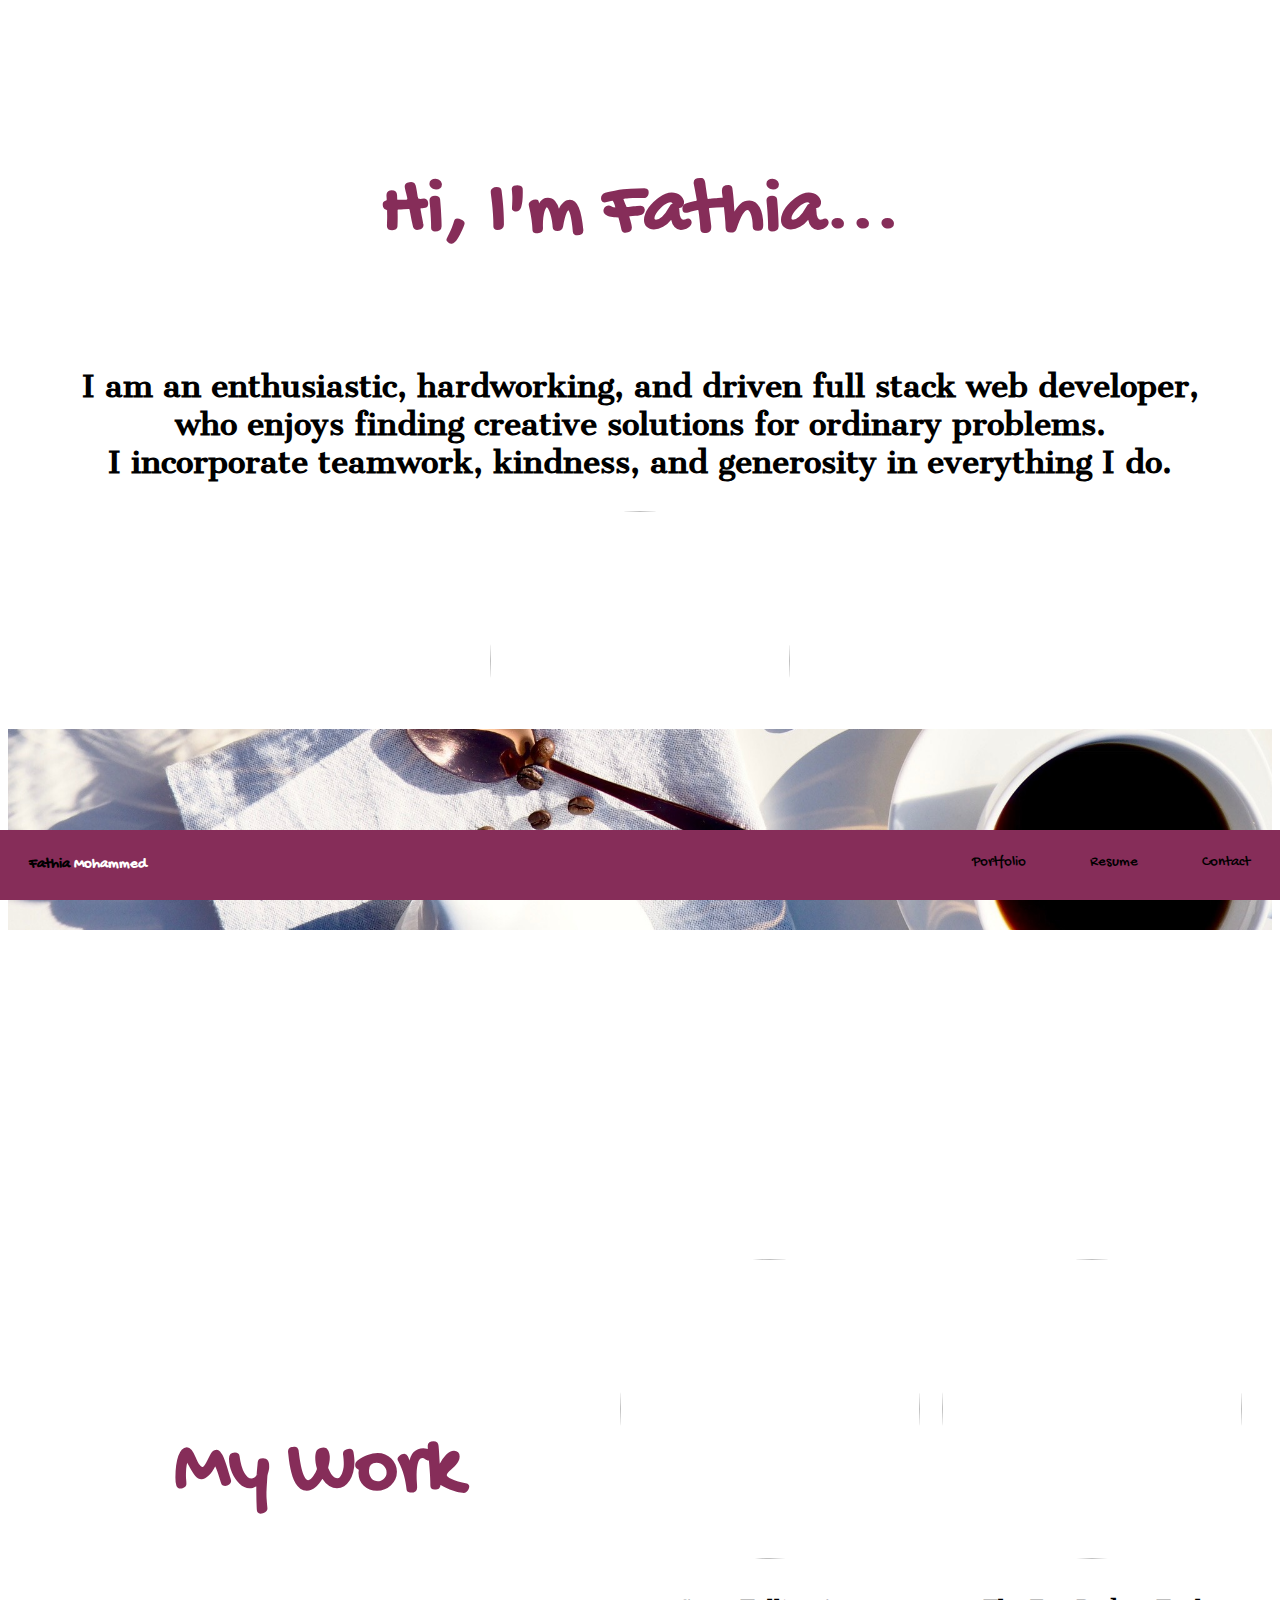
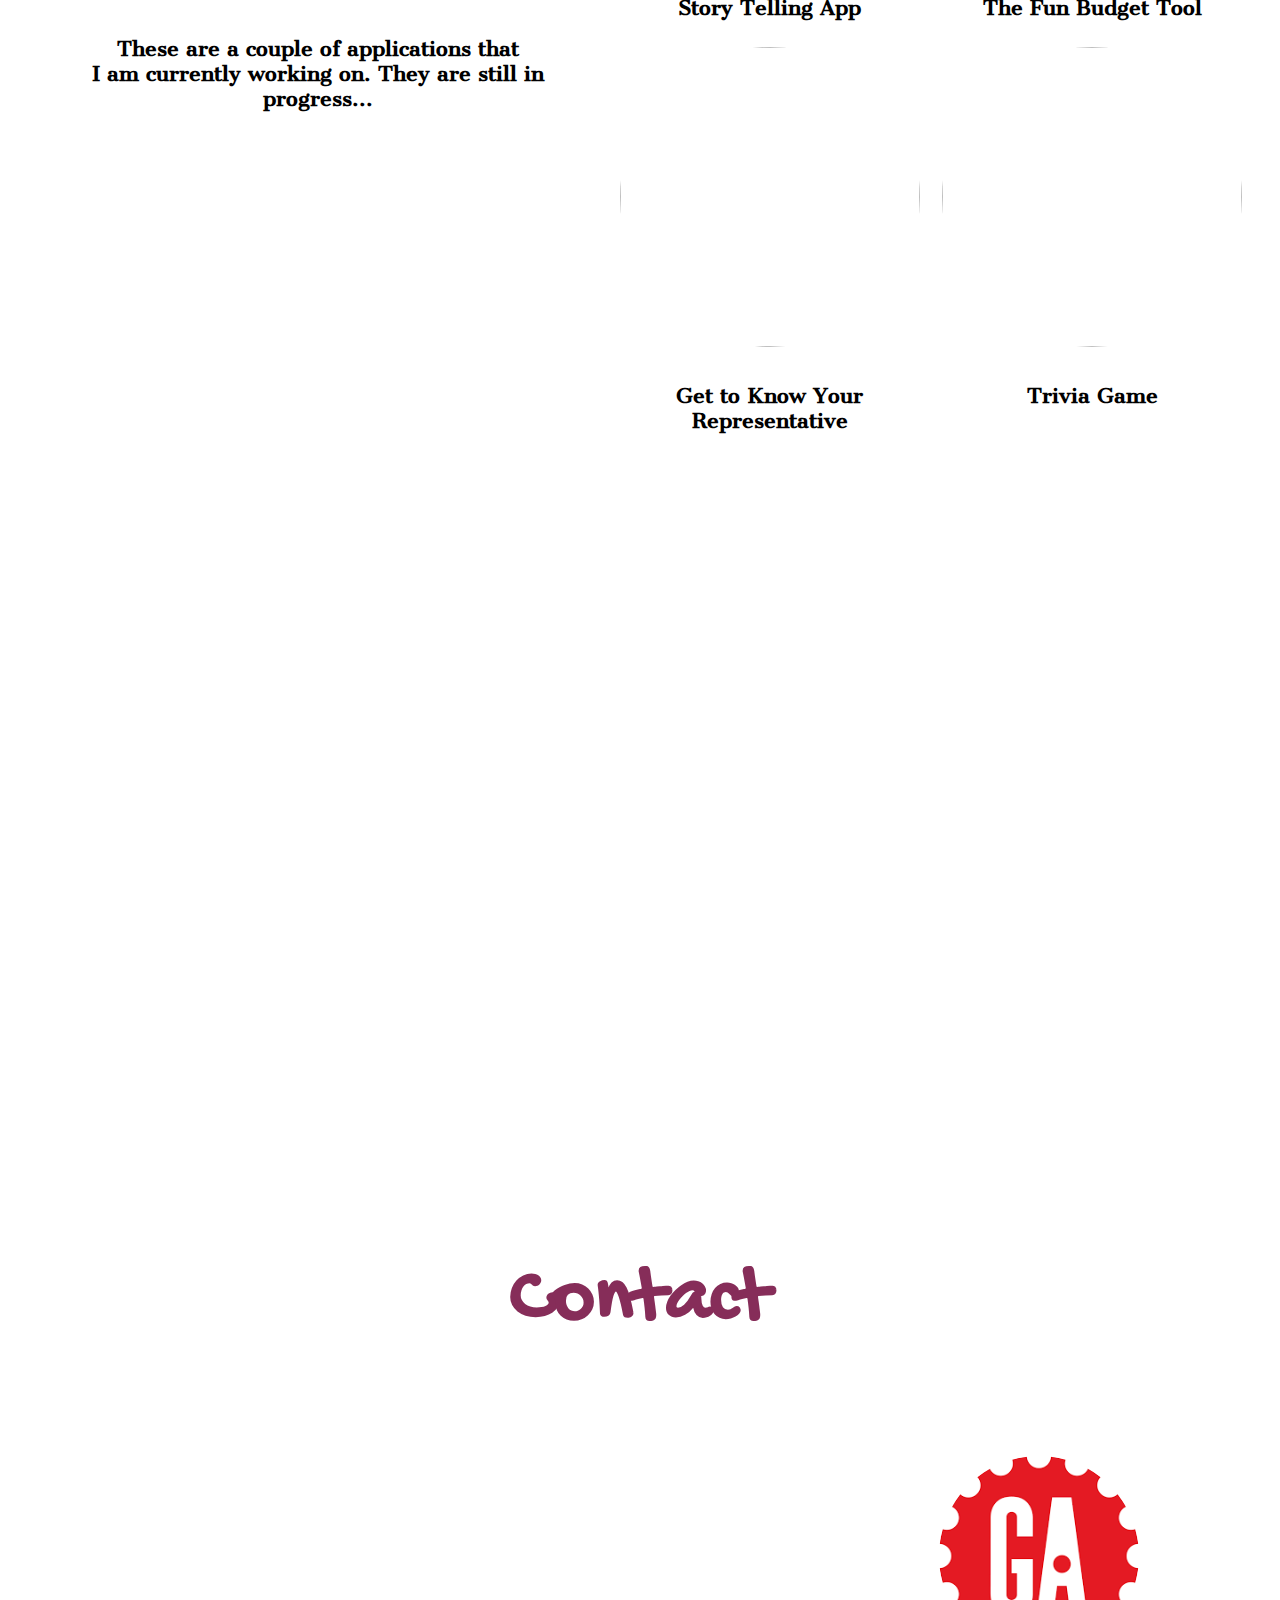
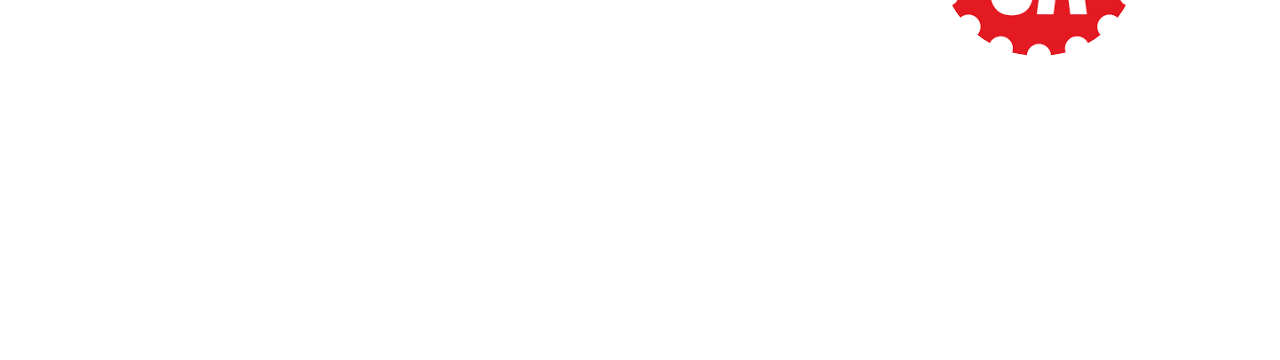
==== index.html @ b5f2cb67 "made major changed changed the color to pink and fixed some css stuff" ====
<!DOCTYPE html>
<html lang="en">
<head>
    <meta charset="UTF-8">
    <meta name="viewport" content="width=device-width, initial-scale=1.0">
    <meta http-equiv="X-UA-Compatible" content="ie=edge">
    <title>Profolio</title>
    <link rel="stylesheet" href="style.css">
    <link href="https://fonts.googleapis.com/css?family=Gochi+Hand" rel="stylesheet">
    <link rel="stylesheet" href="https://use.fontawesome.com/releases/v5.7.2/css/all.css" integrity="sha384-fnmOCqbTlWIlj8LyTjo7mOUStjsKC4pOpQbqyi7RrhN7udi9RwhKkMHpvLbHG9Sr" crossorigin="anonymous">
    <link href="https://fonts.googleapis.com/css?family=Cantata+One" rel="stylesheet">
<body>
        <header>
                <h2><a href="#top-home">Fathia <span>Mohammed</span></a></h2>
                 <nav> 
                     <ul> 
                         <!-- <li> <a href="#About">About</a></li> -->
                         <li> <a href="#Portfolio">Portfolio</a></li>
                         <li> <a href="./img/Resume (3).pdf">Resume</a></li>
                         <li> <a href="#Contact">Contact</a></li>
                         <!-- <li> <a href="#">Blog</a></li> -->
         
                     </ul>
                 </nav>
        </header>

<div id="top-home">

        <h1>Hi, I'm Fathia... </h1>
        
        <div >
                <!-- <button class="btn" onclick="myFunction()">About</button> -->
                <div > <h3>I am an enthusiastic, hardworking, and driven full stack web developer,<br> who enjoys finding creative solutions for ordinary problems. <br>I incorporate teamwork, kindness, and generosity in everything I do.</h3></div>
        </div>
        <img src="./img/GA_02_-15.jpg" alt="">
</div>

         <div class="parallax"> </div>

<!-- <div class="container" > -->
<!-- <div id="About">
            <h4>About</h4>
</div> -->

         <!-- <div class="about-parallax"> </div> -->

        <div id="Portfolio">
                <div class="work">
                  <h1>My Work</h1>
                  <!-- <h3>These are a couple of applications that I am currently working on. These applications are not fully done, however, they will be done shorty </h3> -->
                  <h4>These are a couple of applications that <br>I am currently working on.  They are still in progress...</h4>

                </div>
                  <div class="div1">
                        <div class="project2">
                                <a href="https://project2connect.herokuapp.com/"><img src="./img/toa.jpg" alt=""> </a>
                                <h4>Story Telling App</h4>
                        </div>

                        <div class="project4">
                                <a href="http://who-represents-me.surge.sh/"><img src="./img/minimal.png" alt=""></a>
                                <h4>Get to Know Your Representative</h4>

                        </div>
                </div>

                <div class="div2">
                        <div class="project3">  
                                <a href="http://the-fun-budget-tool.surge.sh/"> <img src="./img/expense-slider.png" alt=""></a>
                                <h4>The Fun Budget Tool</h4>

                        </div>

                        <div class="project1">
                                <a href="https://fathia123.github.io/GA-Project1/">  <img src="./img/questionmark.jpg" alt=""></a>
                                <h4>Trivia Game</h4>
                        </div>
                </div>
        </div>

        <!-- <div class="profolio-parallax"> </div> -->
        <div class="parallax"> </div>

<!-- <hr> -->
        <div id="Contact">
                        <h1>Contact</h1>
                <div class="icon">
                        <a href="https://github.com/FATHIA123"><i class="fab fa-github fa-10x"></i></a>
                        <a href="https://www.linkedin.com/feed/"><i class="fab fa-linkedin fa-10x"></i></a>
                        <a href="mailto:mohammedfo5429@gmail.com"><i class="fas fa-at fa-10x"></i></a>   
                        <a href="https://profiles.generalassemb.ly/profiles/fathia-mohammed"><img id="GAprofile" src="./img/GAProfilepic.png" alt=""></a>   

                </div>      
        </div>
    

<!-- </div> -->


<script>

// function myFunction() {
//   var x = document.getElementById("btn");
//   if (x.style.display === "block") {
//     x.style.display = "none";
//   } else {
//     x.style.display = "block";
//   }
// }
</script>
</body>
</html>
---- style.css ----
/* body {
} */
.container{

    max-width: auto;
    margin: 0 auto;
    background: #f9f9f9;
    font-size: 24px;
    padding: 100px;
    /* margin-bottom: 100px; */
}

.parallax{
    background: url('./img/plush-design-studio-740396-unsplash.jpg') no-repeat center;
    background-size: cover;
    background-attachment: fixed;
    height: 500px;
}

.about-parallax {
    background: url('./img/ricardo-unsplash.jpg') no-repeat center;
    background-size: cover;
    background-attachment: fixed;
    height: 100px;
}

.profolio-parallax{
    background: url('./img/41-urban-black-hair-art.jpg') no-repeat center;
    background-size: cover;
    background-attachment: fixed;
    height: 800px;
}

header{
    width: 100%;
    height: 70px;
    /* background-color: brown; */
    background-color: #862d59;
    position: fixed;
    left: 0;
    bottom: 0;
    width: 100%;
    /* background-color: red; */
    color: white;
    text-align: center;
    font-family: 'Gochi Hand', cursive;
    /* font-size: 50px; */

}
h1 {
    text-align: center;
    height: 200px;
  line-height: 200px;
  font-family: 'Gochi Hand', cursive;
  font-size: 80px;
  padding-top: 60px;
  color: #862d59;

}

h2{
    position: absolute;
    padding: 3px;
    float: left;
    margin-left: 2%;
    margin-top: 10px;
    /* font-family: 'Gochi Hand', cursive; */
    font-family: 'Cantata One', serif;
    color: bisque;
}

h3 {
    text-align: center;
    /* font-family: 'Gochi Hand', cursive; */
    font-family: 'Cantata One', serif;
    font-size: 30px;
}


h4 {
    padding-top: 10px;
    text-align: center;
    font-family: 'Cantata One', serif;
    font-size: 20px;
    /* color: #862d59; */

}

.btn {
    display: none;
    border: 1px solid black;
    box-sizing: border-box;
    display: flex;
    justify-content: center;
    width: 200px;
    font-family: inherit;
    font-weight: 300;
    letter-spacing: 1px;
    margin-left: 0.5em;
    outline: medium none;
    padding: 0.5em 0.6em;
    text-align: center;
    /* text-decoration: none; */
    text-shadow: 0 1px 0 rgba(0, 0, 0, 0.01);
    /* transition: all 0.2s ease 0s; */
    vertical-align: middle;
    color: black;
    margin: 0 auto;
 font-size: 30px;
    /* padding: 100px; */
}


span{
    color: #ffffff;
}
ul {
    width: auto;
    float: right;
    margin-top: 8px;

}

li {
    display: inline-block;
    padding: 15px 30px;


}

a{
    text-align: center;
    color: black;
    text-decoration: none;
    font-family: 'Gochi Hand', cursive;
    font-size: 1.2vw;
}

a:hover{
    color: #f9f9f9;
    transition: -16px;
}

#top-home {
    margin-top: 10px;
    height: 75vh;
    /* background-image: url("./img/brandi-redd-122054-unsplash.jpg") */

}
 header {
    /* position: -webkit-sticky;
  position: sticky;
  top: 0; */
    /* bottom: 0; */
    /* background-color: green; */
    /* border: 2px solid #4CAF50; */
 
  } 
.icon{
    display: flex;
    justify-content: space-around;
    margin-bottom: 200px;
}
img {
    height: 300px;
    width: 300px;
    display: block;
  margin-left: auto;
  margin-right: auto;
  border-radius: 60em;
}

#Portfolio {
    height: 100vh;
    display: flex;
    justify-content: space-evenly;
    padding: 30px;
}

.div1{
display: flex;
flex-direction: column;
/* justify-content: space-around; */
}

.div2{
    display: flex;
    flex-direction: column;
    /* justify-content: space-around; */

}

hr{
    width: 70%;
}

#btn {
    display: none;
}

#Contact {
    height: 90vh;

}

#GAprofile{
    height: 200px;
    width: 200px;
}
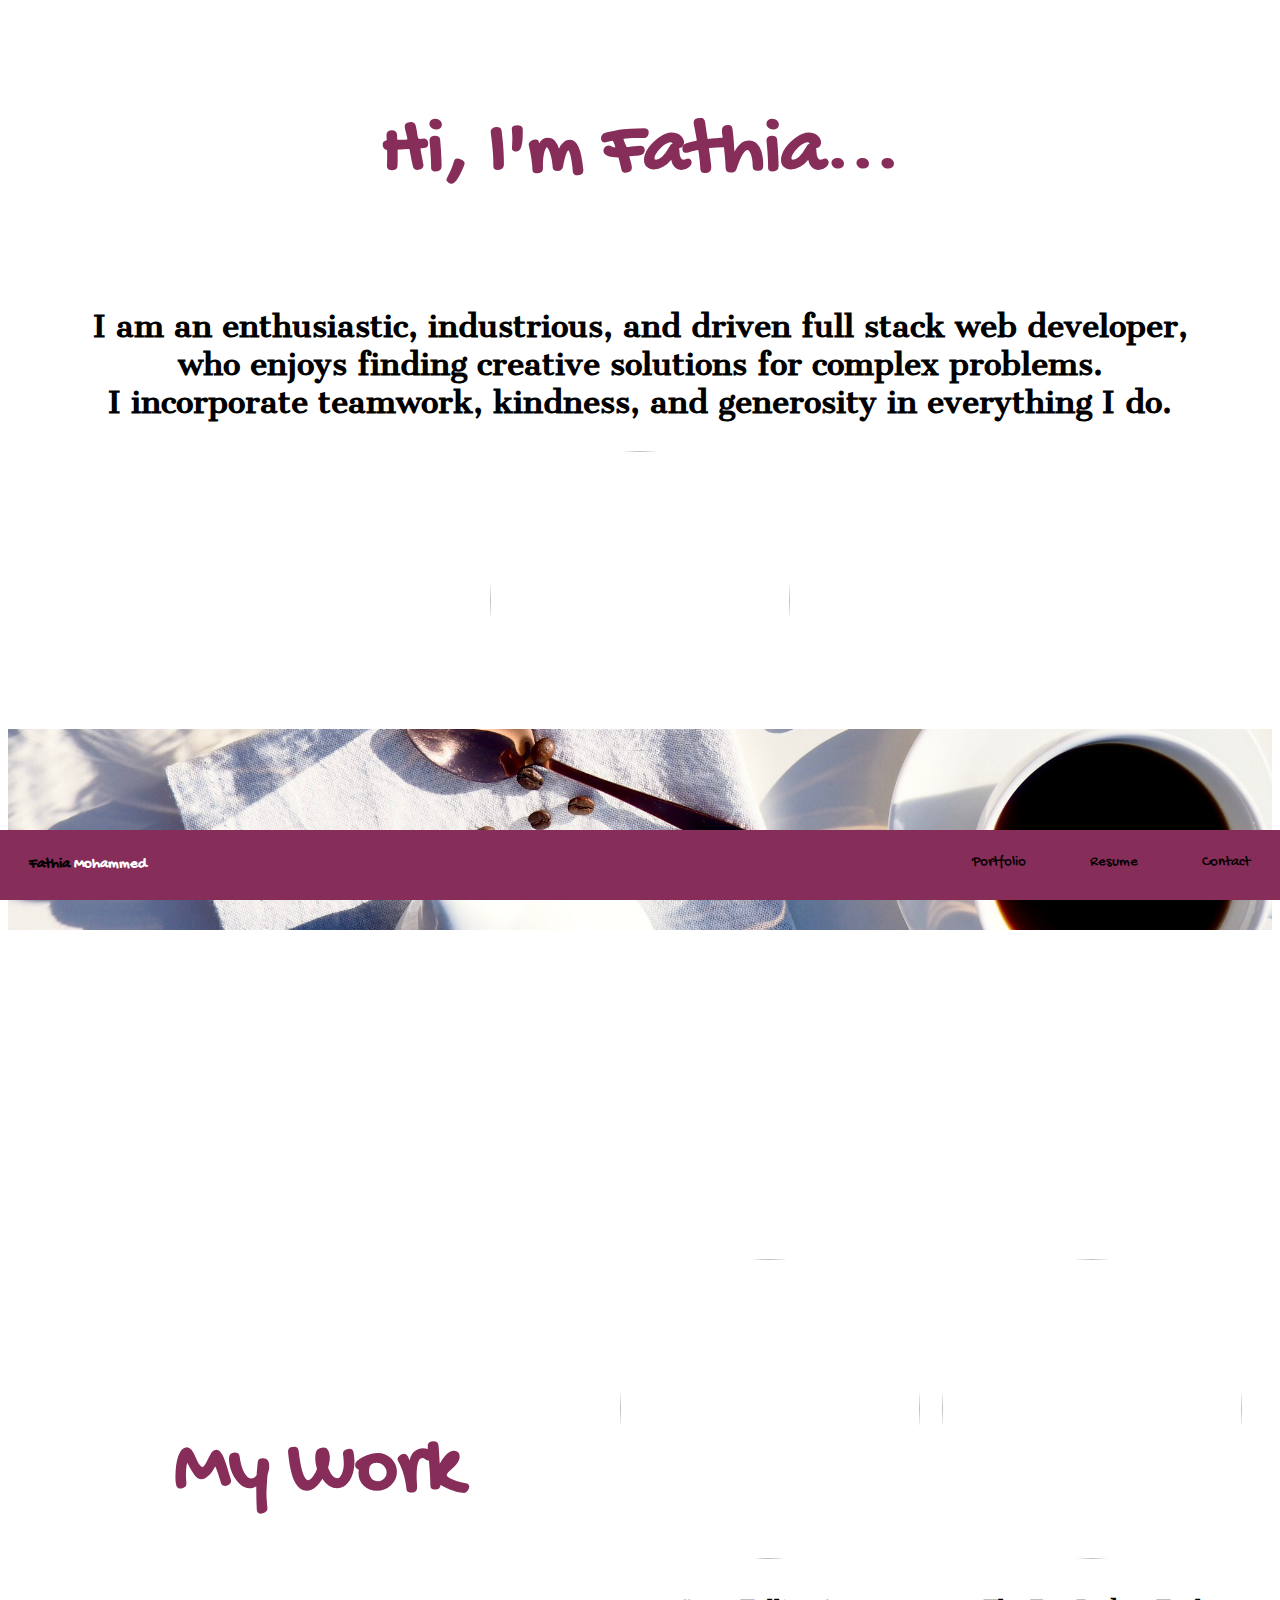
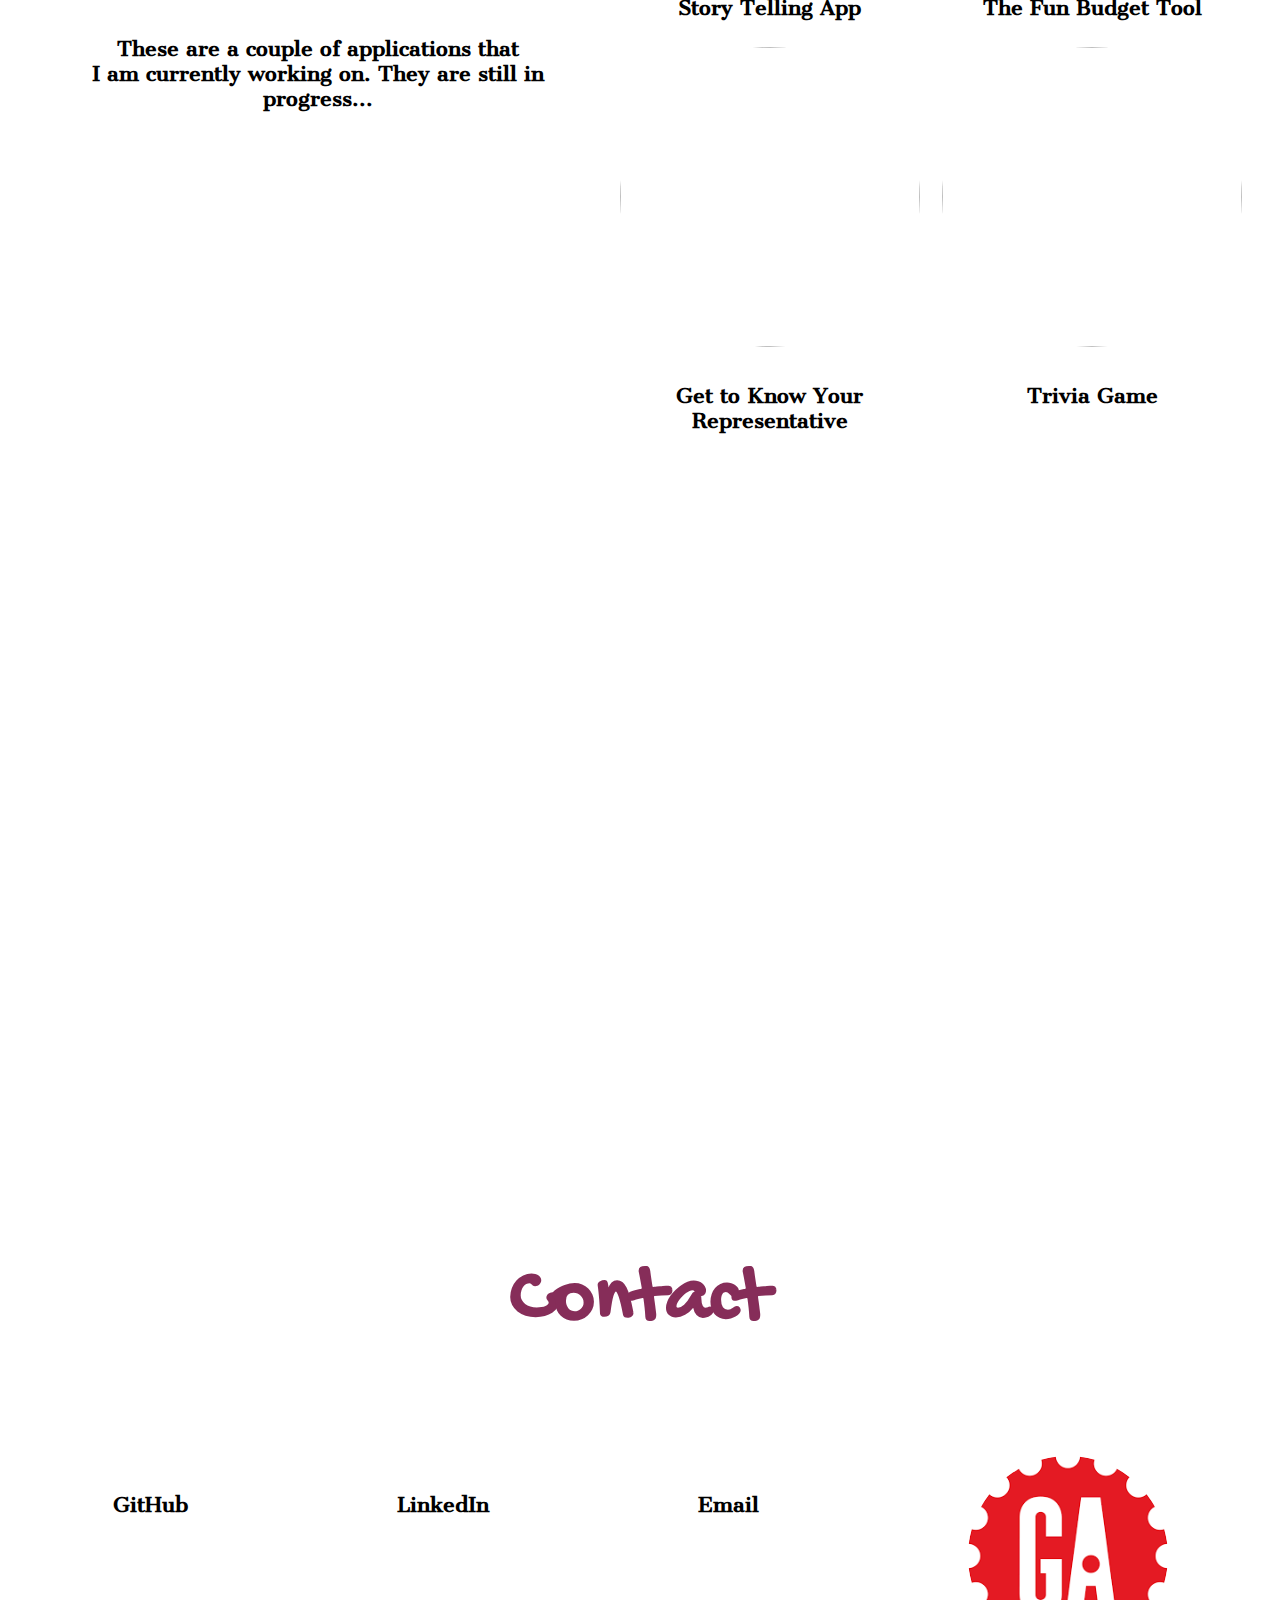
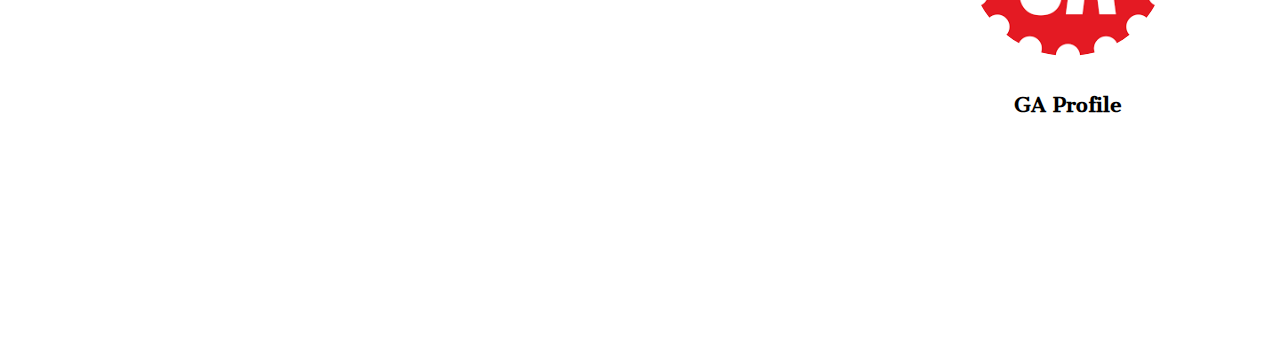
==== commit 316f6d1d: "added animation" ====
--- a/index.html
+++ b/index.html
@@ -4,7 +4,7 @@
     <meta charset="UTF-8">
     <meta name="viewport" content="width=device-width, initial-scale=1.0">
     <meta http-equiv="X-UA-Compatible" content="ie=edge">
-    <title>Profolio</title>
+    <title>Portfolio</title>
     <link rel="stylesheet" href="style.css">
     <link href="https://fonts.googleapis.com/css?family=Gochi+Hand" rel="stylesheet">
     <link rel="stylesheet" href="https://use.fontawesome.com/releases/v5.7.2/css/all.css" integrity="sha384-fnmOCqbTlWIlj8LyTjo7mOUStjsKC4pOpQbqyi7RrhN7udi9RwhKkMHpvLbHG9Sr" crossorigin="anonymous">
@@ -26,11 +26,11 @@
 
 <div id="top-home">
 
-        <h1>Hi, I'm Fathia... </h1>
+        <h1 id="name">Hi, I'm Fathia... </h1>
         
         <div >
                 <!-- <button class="btn" onclick="myFunction()">About</button> -->
-                <div > <h3>I am an enthusiastic, hardworking, and driven full stack web developer,<br> who enjoys finding creative solutions for ordinary problems. <br>I incorporate teamwork, kindness, and generosity in everything I do.</h3></div>
+                <div > <h3>I am an enthusiastic, industrious, and driven full stack web developer,<br> who enjoys finding creative solutions for complex problems. <br>I incorporate teamwork, kindness, and generosity in everything I do.</h3></div>
         </div>
         <img src="./img/GA_02_-15.jpg" alt="">
 </div>
@@ -53,12 +53,12 @@
                 </div>
                   <div class="div1">
                         <div class="project2">
-                                <a href="https://project2connect.herokuapp.com/"><img src="./img/toa.jpg" alt=""> </a>
+                                <a href="https://project2connect.herokuapp.com/" target="_blank"><img src="./img/toa.jpg" alt=""> </a>
                                 <h4>Story Telling App</h4>
                         </div>
 
                         <div class="project4">
-                                <a href="http://who-represents-me.surge.sh/"><img src="./img/minimal.png" alt=""></a>
+                                <a href="http://who-represents-me.surge.sh/" target="_blank"><img src="./img/minimal.png" alt=""></a>
                                 <h4>Get to Know Your Representative</h4>
 
                         </div>
@@ -66,13 +66,13 @@
 
                 <div class="div2">
                         <div class="project3">  
-                                <a href="http://the-fun-budget-tool.surge.sh/"> <img src="./img/expense-slider.png" alt=""></a>
+                                <a href="http://the-fun-budget-tool.surge.sh/" target="_blank"> <img src="./img/expense-slider.png" alt=""></a>
                                 <h4>The Fun Budget Tool</h4>
 
                         </div>
 
                         <div class="project1">
-                                <a href="https://fathia123.github.io/GA-Project1/">  <img src="./img/questionmark.jpg" alt=""></a>
+                                <a href="https://fathia123.github.io/GA-Project1/" target="_blank">  <img src="./img/questionmark.jpg" alt=""></a>
                                 <h4>Trivia Game</h4>
                         </div>
                 </div>
@@ -85,10 +85,11 @@
         <div id="Contact">
                         <h1>Contact</h1>
                 <div class="icon">
-                        <a href="https://github.com/FATHIA123"><i class="fab fa-github fa-10x"></i></a>
-                        <a href="https://www.linkedin.com/feed/"><i class="fab fa-linkedin fa-10x"></i></a>
-                        <a href="mailto:mohammedfo5429@gmail.com"><i class="fas fa-at fa-10x"></i></a>   
-                        <a href="https://profiles.generalassemb.ly/profiles/fathia-mohammed"><img id="GAprofile" src="./img/GAProfilepic.png" alt=""></a>   
+                        <a class='logo-text' href="https://github.com/FATHIA123" target="_blank"><i class="fab fa-github fa-10x"></i><h4 >GitHub</h4></a>
+                        
+                        <a class='logo-text' href="https://www.linkedin.com/feed/" target="_blank"><i class="fab fa-linkedin fa-10x"></i><h4 >LinkedIn</h4></a>  
+                        <a class='logo-text' href="mailto:mohammedfo5429@gmail.com" target="_blank"><i class="fab fa-google fa-10x"></i><h4 >Email</h4></a> 
+                        <a class='logo-text' href="https://profiles.generalassemb.ly/profiles/fathia-mohammed" target="_blank"><img id="GAprofile" src="./img/GAProfilepic.png" alt=""><h4 >GA Profile</h4></a>
 
                 </div>      
         </div>
--- a/style.css
+++ b/style.css
@@ -1,15 +1,26 @@
 /* body {
+    margin: 0px;
+    padding: 0px;
+    line-height: 0;
 } */
 .container{
 
     max-width: auto;
     margin: 0 auto;
+    /* background: black; */
     background: #f9f9f9;
     font-size: 24px;
-    padding: 100px;
+    padding: 0px;
     /* margin-bottom: 100px; */
-}
-
+
+}
+
+#name{
+    padding: 0px;
+    animation: 
+    pulse 3s ease infinite alternate, 
+    nudge 5s linear infinite alternate;
+}
 .parallax{
     background: url('./img/plush-design-studio-740396-unsplash.jpg') no-repeat center;
     background-size: cover;
@@ -142,7 +153,7 @@
 }
 
 #top-home {
-    margin-top: 10px;
+    /* margin-top: 0px; */
     height: 75vh;
     /* background-image: url("./img/brandi-redd-122054-unsplash.jpg") */
 
@@ -206,4 +217,49 @@
 #GAprofile{
     height: 200px;
     width: 200px;
-}+}
+
+.logo-text{
+    /* font-size: ; */
+    animation: shake 0.5s; 
+      animation-iteration-count: infinite;;
+
+}
+
+@keyframes shake {
+    0% { transform: translate(1px, 1px) rotate(0deg); }
+    10% { transform: translate(-1px, -2px) rotate(-1deg); }
+    20% { transform: translate(-3px, 0px) rotate(1deg); }
+    30% { transform: translate(3px, 2px) rotate(0deg); }
+    40% { transform: translate(1px, -1px) rotate(1deg); }
+    50% { transform: translate(-1px, 2px) rotate(-1deg); }
+    60% { transform: translate(-3px, 1px) rotate(0deg); }
+    70% { transform: translate(3px, 1px) rotate(-1deg); }
+    80% { transform: translate(-1px, -1px) rotate(1deg); }
+    90% { transform: translate(1px, 2px) rotate(0deg); }
+    100% { transform: translate(1px, -2px) rotate(-1deg); }
+  }
+
+  
+  @keyframes pulse {
+    0%, 100% {
+      /* background-color: red; */
+    }
+    50% {
+      /* background-color: orange; */
+    }
+  }
+  
+  @keyframes nudge {
+    0%, 100% {
+      transform: translate(0, 0);
+    }
+    
+    50% {
+      transform: translate(150px, 0);
+    }
+    
+    80% {
+      transform: translate(-150px, 0);
+    }
+  }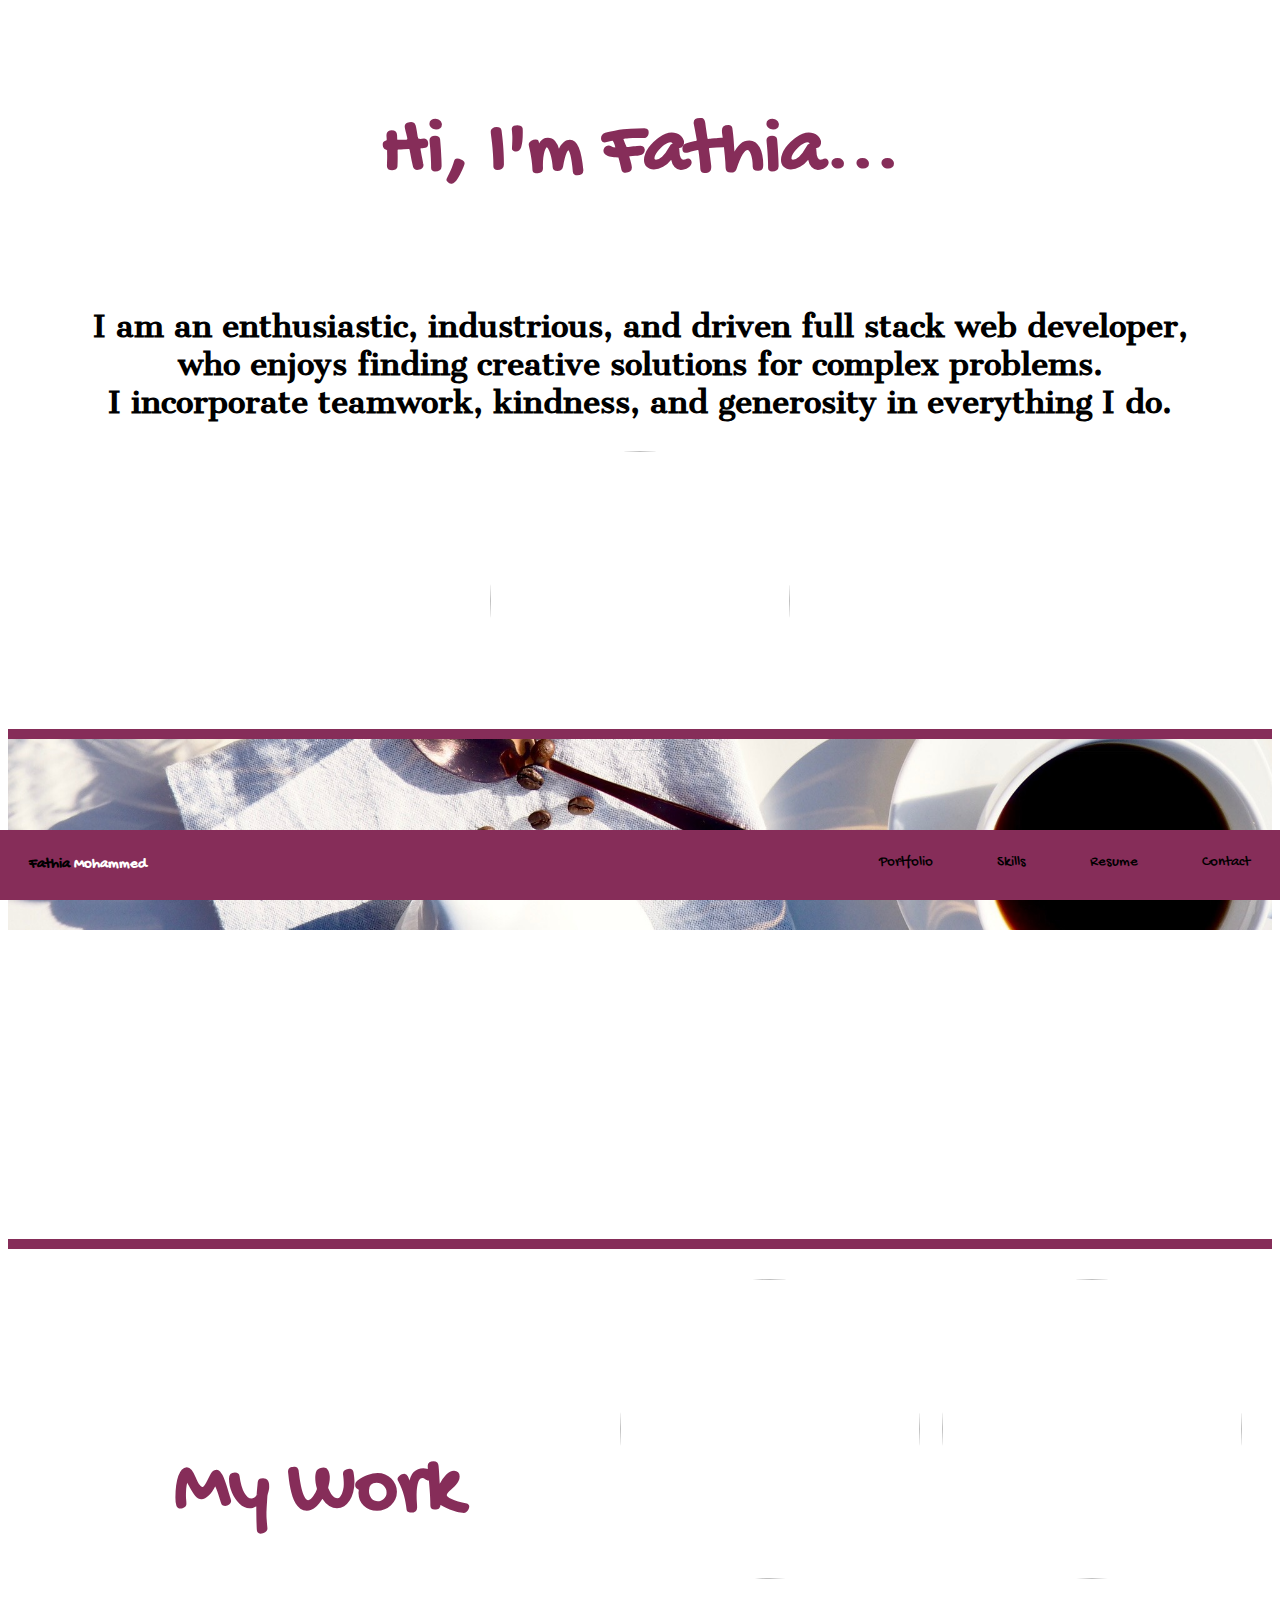
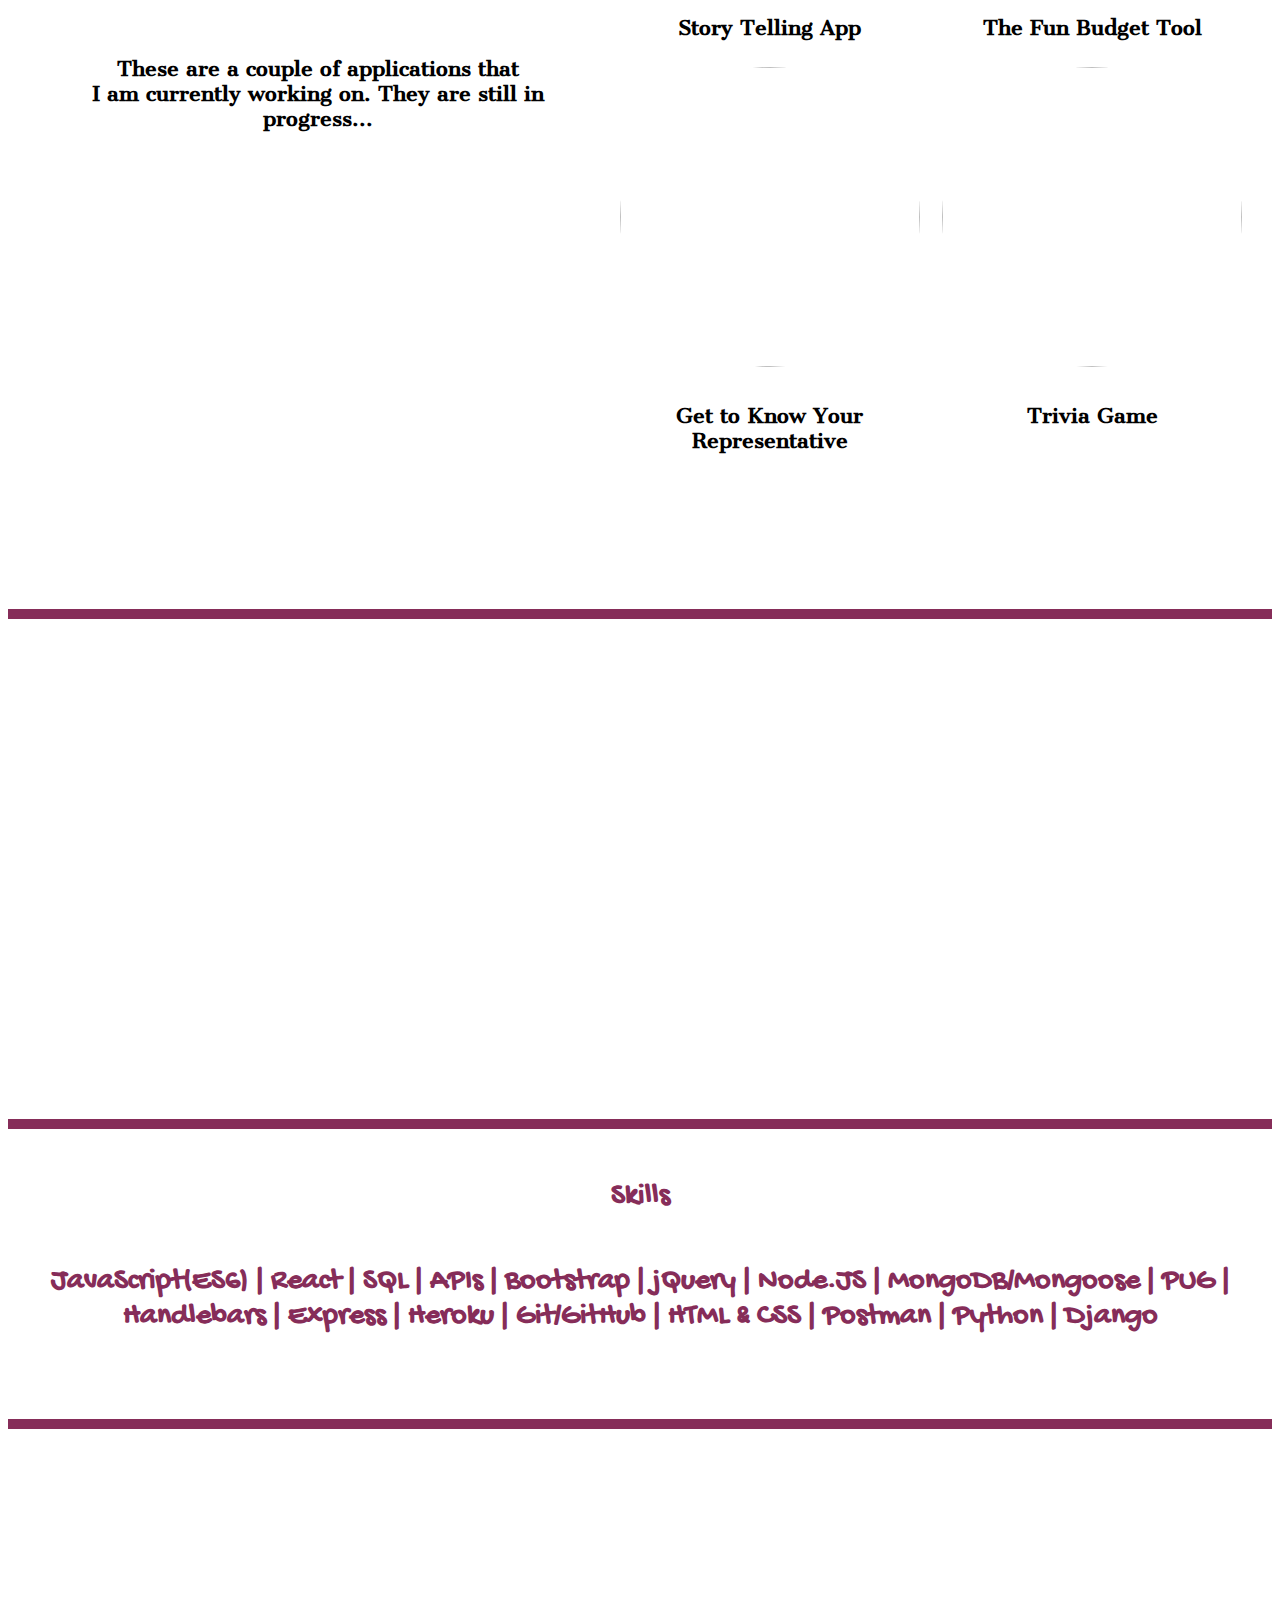
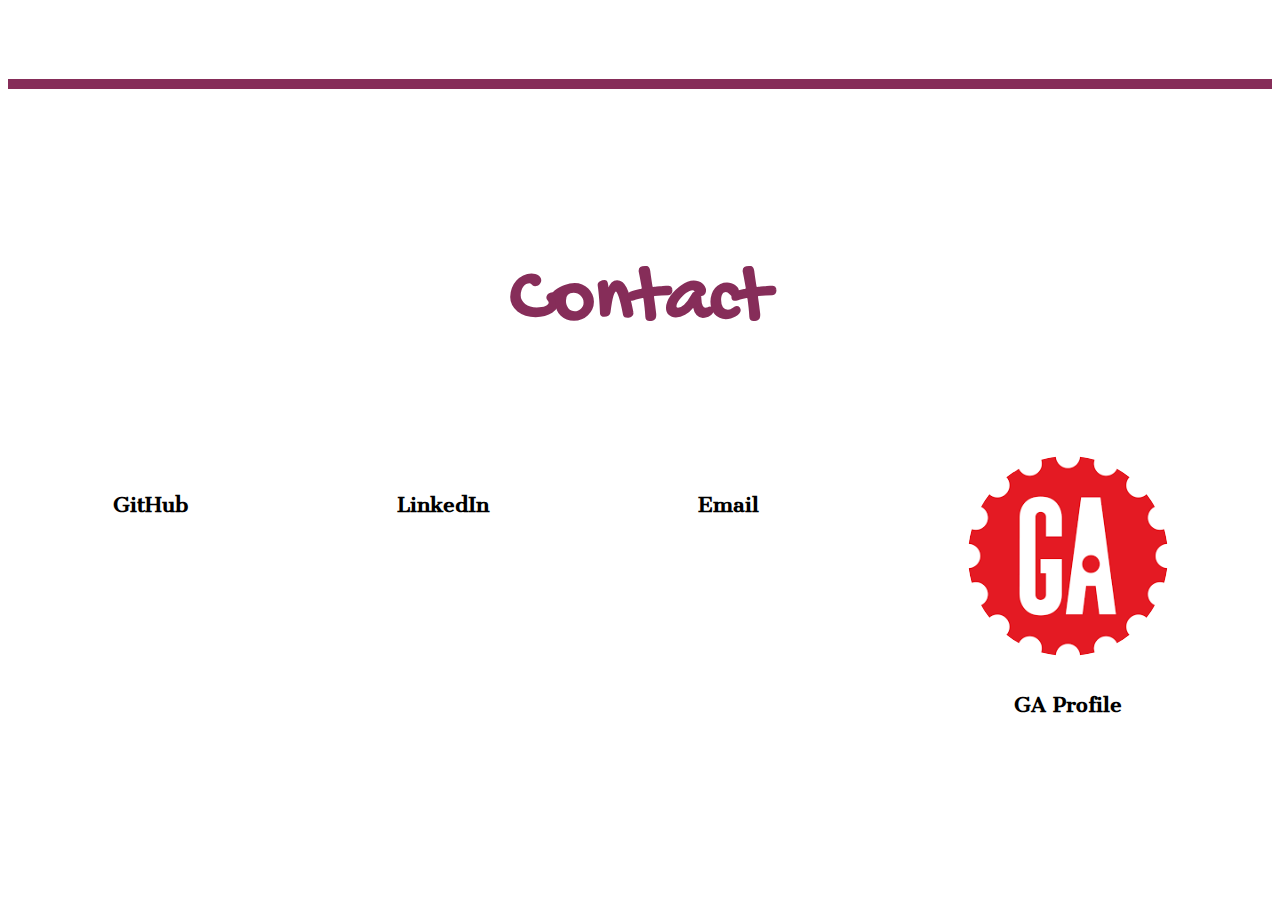
==== commit cfb35089: "made css changes to the sections added skills" ====
--- a/index.html
+++ b/index.html
@@ -16,15 +16,15 @@
                      <ul> 
                          <!-- <li> <a href="#About">About</a></li> -->
                          <li> <a href="#Portfolio">Portfolio</a></li>
+                         <li> <a href="#Skills">Skills</a></li>
                          <li> <a href="./img/Resume (3).pdf">Resume</a></li>
                          <li> <a href="#Contact">Contact</a></li>
-                         <!-- <li> <a href="#">Blog</a></li> -->
          
                      </ul>
                  </nav>
         </header>
-
-<div id="top-home">
+        <div id="top-home">
+                        <!-- <div class="colortop"> </div> -->
 
         <h1 id="name">Hi, I'm Fathia... </h1>
         
@@ -34,7 +34,7 @@
         </div>
         <img src="./img/GA_02_-15.jpg" alt="">
 </div>
-
+<div class="colortop"> </div>
          <div class="parallax"> </div>
 
 <!-- <div class="container" > -->
@@ -43,8 +43,8 @@
 </div> -->
 
          <!-- <div class="about-parallax"> </div> -->
-
-        <div id="Portfolio">
+         <div class="colortop"> </div>
+         <div id="Portfolio">
                 <div class="work">
                   <h1>My Work</h1>
                   <!-- <h3>These are a couple of applications that I am currently working on. These applications are not fully done, however, they will be done shorty </h3> -->
@@ -77,12 +77,23 @@
                         </div>
                 </div>
         </div>
-
+        <div class="colortop"> </div>
         <!-- <div class="profolio-parallax"> </div> -->
         <div class="parallax"> </div>
 
-<!-- <hr> -->
+        
+        <div id="Skills">
+                        <div class="colortop"> </div>
+                <h5>Skills</h5>
+                <h5> JavaScript(ES6) | React | SQL | APIs | Bootstrap | jQuery | Node.JS | MongoDB/Mongoose | PUG | Handlebars | Express | Heroku | Git/GitHub | HTML & CSS | Postman | Python | Django </h5>
+        </div>
+
+        <div class="colortop"> </div>
+
+        <div class="parallax-skills"> </div>
+
         <div id="Contact">
+                        <div class="colortop"> </div>
                         <h1>Contact</h1>
                 <div class="icon">
                         <a class='logo-text' href="https://github.com/FATHIA123" target="_blank"><i class="fab fa-github fa-10x"></i><h4 >GitHub</h4></a>
--- a/style.css
+++ b/style.css
@@ -28,6 +28,12 @@
     height: 500px;
 }
 
+.parallax-skills {
+    background: url('./img/plush-design-studio-740396-unsplash.jpg') no-repeat center;
+    background-size: cover;
+    background-attachment: fixed;
+    height: 250px;
+}
 .about-parallax {
     background: url('./img/ricardo-unsplash.jpg') no-repeat center;
     background-size: cover;
@@ -97,6 +103,13 @@
 
 }
 
+h5{
+    text-align: center;
+    /* font-family: 'Gochi Hand', cursive; */
+    font-family: 'Gochi Hand', cursive;
+    font-size: 30px;
+}
+
 .btn {
     display: none;
     border: 1px solid black;
@@ -145,11 +158,15 @@
     text-decoration: none;
     font-family: 'Gochi Hand', cursive;
     font-size: 1.2vw;
+    
 }
 
 a:hover{
-    color: #f9f9f9;
+    color:grey;
     transition: -16px;
+    animation: 
+    pulse 3s ease infinite alternate,
+    nudge 5s linear infinite alternate;
 }
 
 #top-home {
@@ -158,15 +175,7 @@
     /* background-image: url("./img/brandi-redd-122054-unsplash.jpg") */
 
 }
- header {
-    /* position: -webkit-sticky;
-  position: sticky;
-  top: 0; */
-    /* bottom: 0; */
-    /* background-color: green; */
-    /* border: 2px solid #4CAF50; */
- 
-  } 
+
 .icon{
     display: flex;
     justify-content: space-around;
@@ -201,9 +210,6 @@
 
 }
 
-hr{
-    width: 70%;
-}
 
 #btn {
     display: none;
@@ -224,6 +230,17 @@
     animation: shake 0.5s; 
       animation-iteration-count: infinite;;
 
+}
+
+.colortop {
+    min-height: 10px;
+    background-color: #862d59;
+}
+
+#Skills {
+    color: #862d59;
+    /* color:#f9f9f9; */
+    height: 300px;
 }
 
 @keyframes shake {
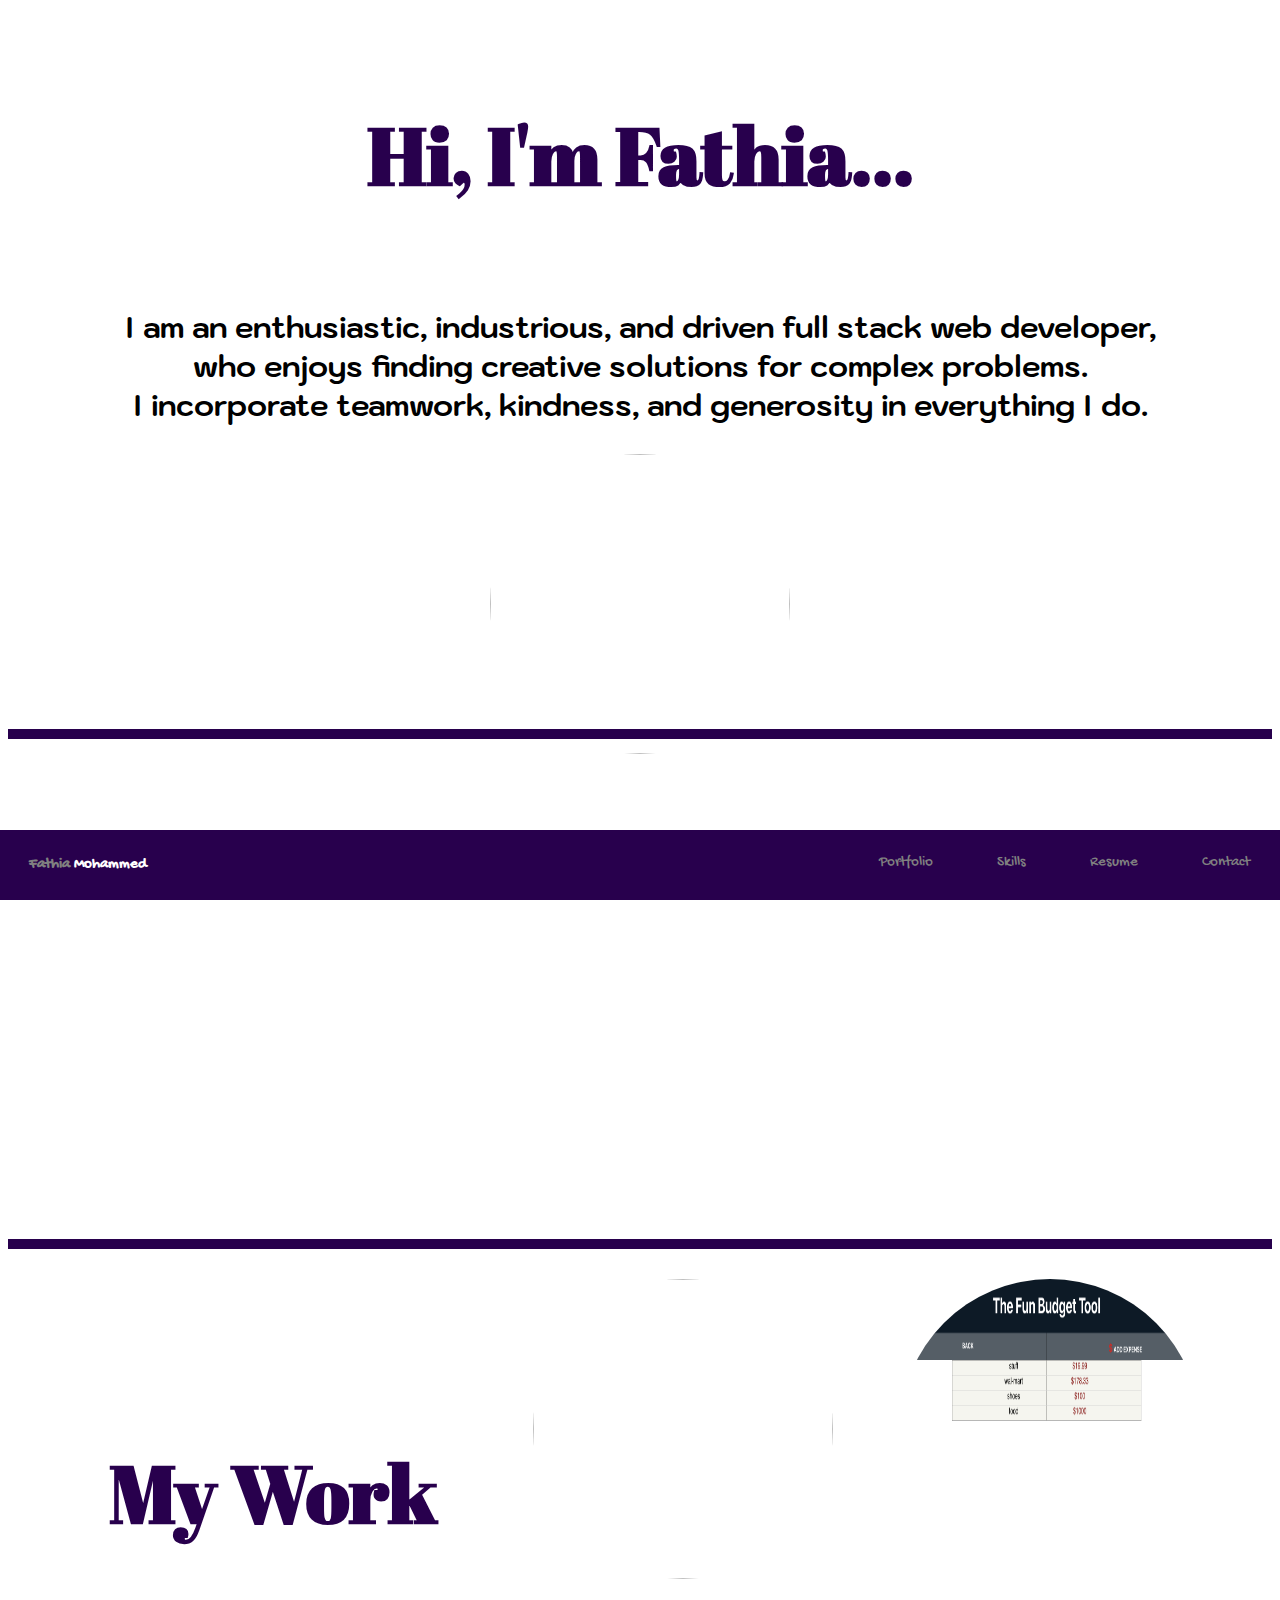
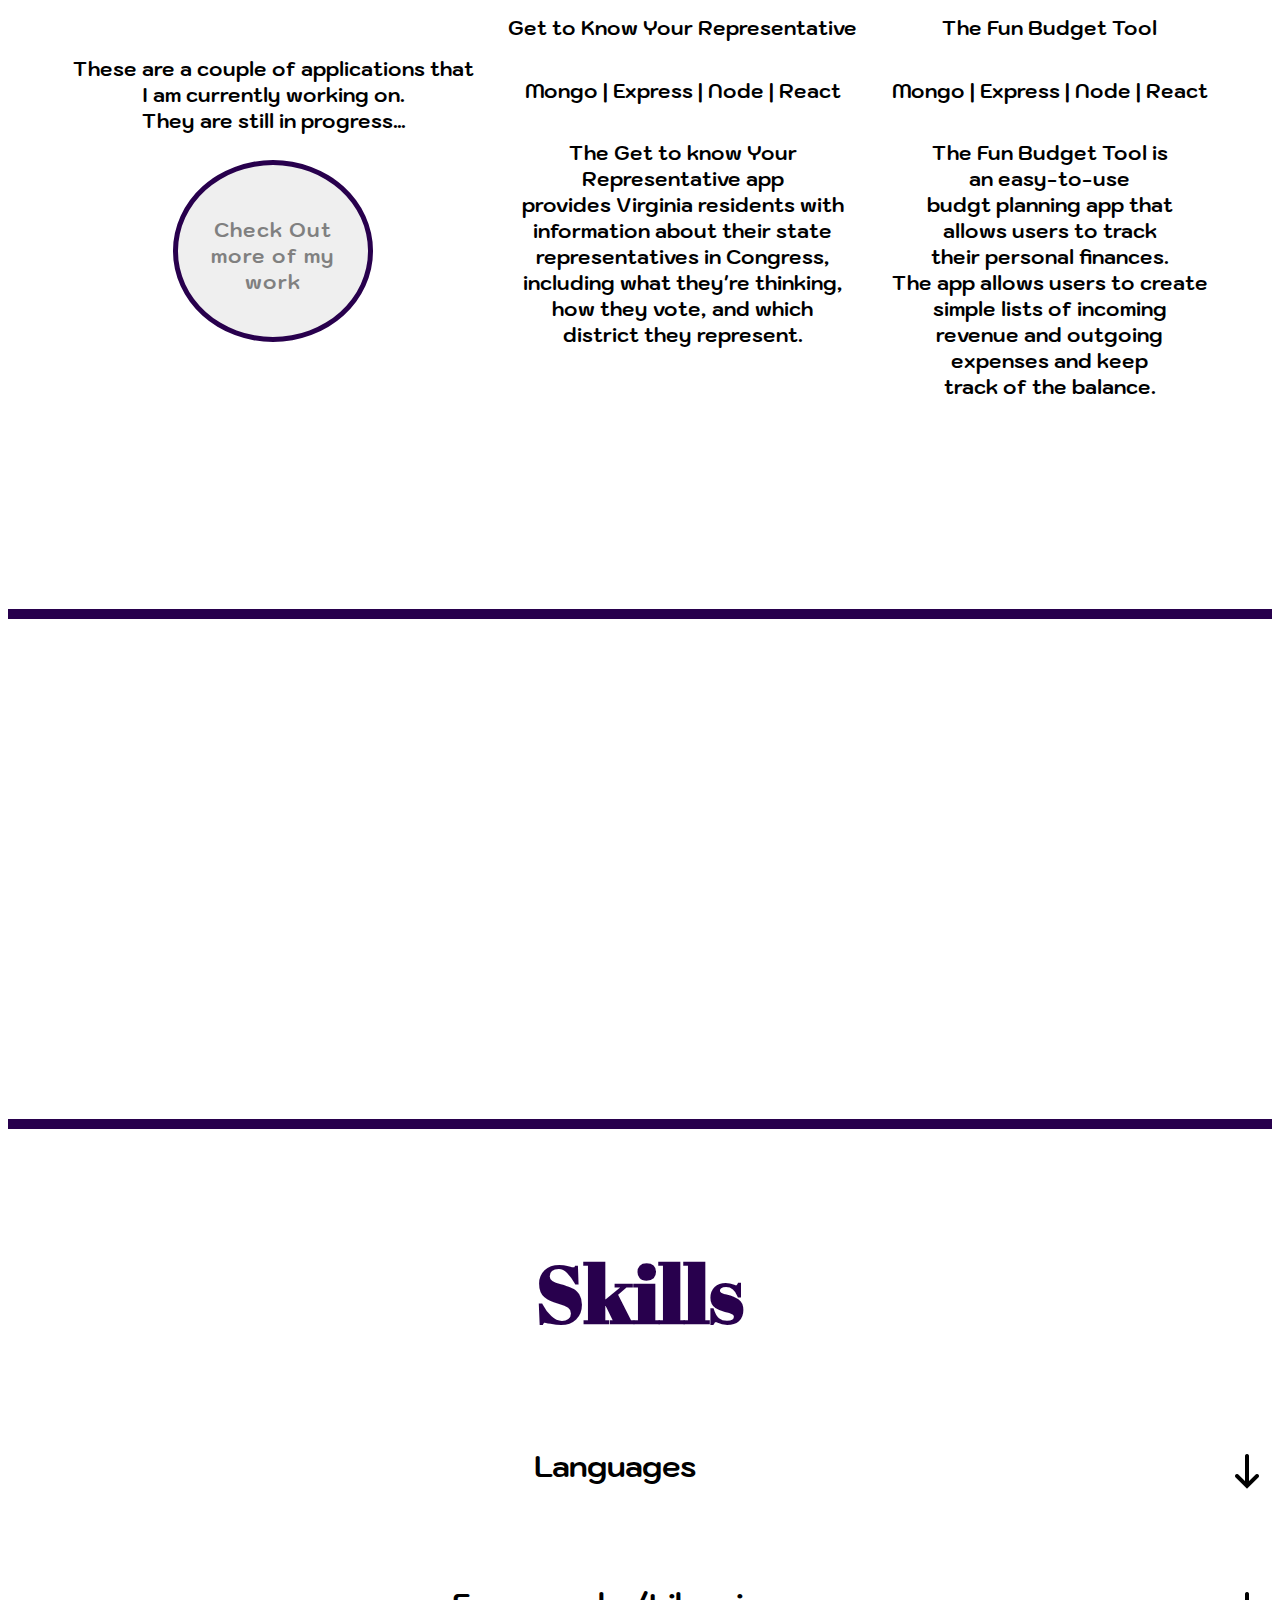
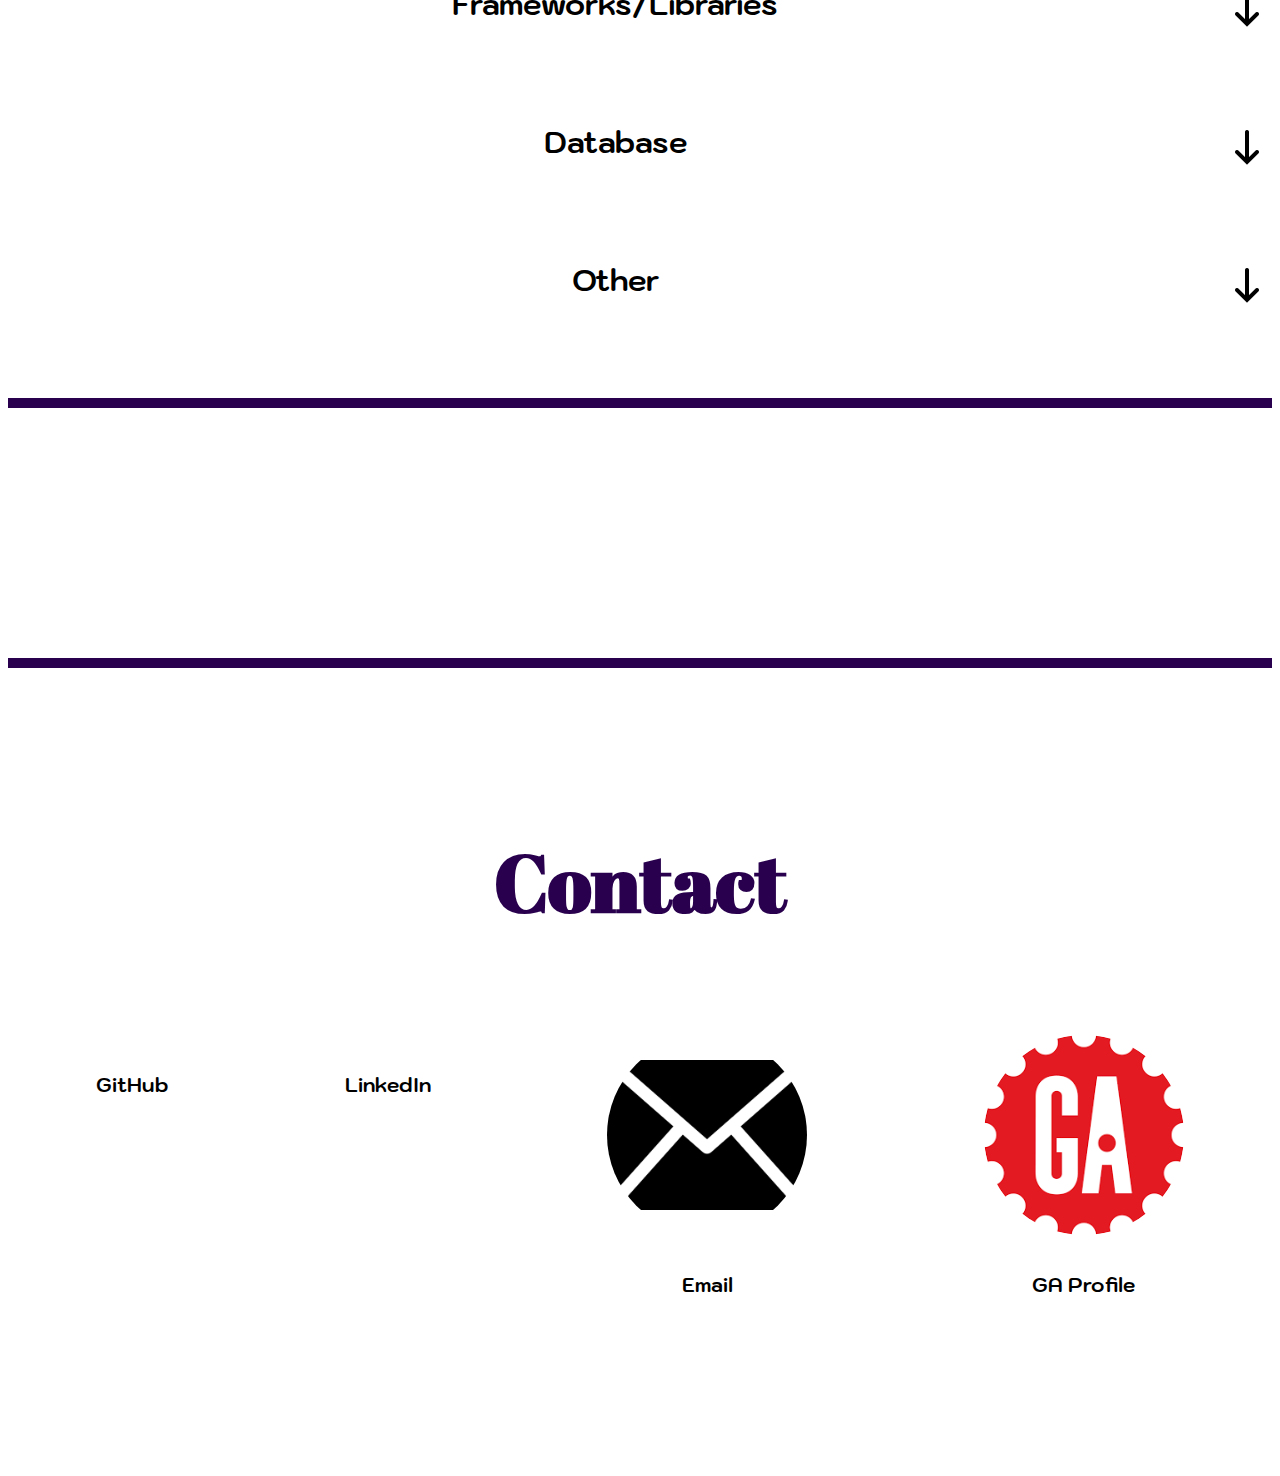
==== commit 422029d9: "hoping this looks more serious looking" ====
--- a/index.html
+++ b/index.html
@@ -9,6 +9,9 @@
     <link href="https://fonts.googleapis.com/css?family=Gochi+Hand" rel="stylesheet">
     <link rel="stylesheet" href="https://use.fontawesome.com/releases/v5.7.2/css/all.css" integrity="sha384-fnmOCqbTlWIlj8LyTjo7mOUStjsKC4pOpQbqyi7RrhN7udi9RwhKkMHpvLbHG9Sr" crossorigin="anonymous">
     <link href="https://fonts.googleapis.com/css?family=Cantata+One" rel="stylesheet">
+    <link href="https://fonts.googleapis.com/css?family=Kodchasan" rel="stylesheet">
+    <link href="https://fonts.googleapis.com/css?family=Abril+Fatface" rel="stylesheet">
+
 <body>
         <header>
                 <h2><a href="#top-home">Fathia <span>Mohammed</span></a></h2>
@@ -48,33 +51,58 @@
                 <div class="work">
                   <h1>My Work</h1>
                   <!-- <h3>These are a couple of applications that I am currently working on. These applications are not fully done, however, they will be done shorty </h3> -->
-                  <h4>These are a couple of applications that <br>I am currently working on.  They are still in progress...</h4>
+                  <h4>These are a couple of applications that <br>I am currently working on.  
+                        <br>
+                They are still in progress...</h4>
+                  <button id="btn"><a href="./myWork.html"><h4 >Check Out more of my work</h4></a></button>
+                  
 
                 </div>
                   <div class="div1">
-                        <div class="project2">
+                        <!-- <div class="project2">
                                 <a href="https://project2connect.herokuapp.com/" target="_blank"><img src="./img/toa.jpg" alt=""> </a>
-                                <h4>Story Telling App</h4>
-                        </div>
+                                <h4>Story Telling App <i class="fab fa-github fa-2x"></i></h4>
+                        </div> -->
 
                         <div class="project4">
-                                <a href="http://who-represents-me.surge.sh/" target="_blank"><img src="./img/minimal.png" alt=""></a>
-                                <h4>Get to Know Your Representative</h4>
-
-                        </div>
+                                        <a href="http://who-represents-me.surge.sh/" target="_blank"><img src="./img/minimal.png" alt=""></a>
+                                        <h4>Get to Know Your Representative  <a href="https://github.com/FATHIA123/project4-2"><i class="fab fa-github fa-2x"></i></a></h4>
+                                        <h4>Mongo | Express | Node | React </h4>
+                                        <h4> The Get to know Your <br>
+                                                Representative app <br>
+                                                 provides Virginia residents with <br>
+                                                information about their state <br>
+                                                representatives in Congress, <br>
+                                                including what they're thinking, <br>
+                                                how they vote, and which <br>
+                                                district they represent.
+                                        </h4>
+                                </div>
+                                        
+                        
                 </div>
 
                 <div class="div2">
                         <div class="project3">  
-                                <a href="http://the-fun-budget-tool.surge.sh/" target="_blank"> <img src="./img/expense-slider.png" alt=""></a>
-                                <h4>The Fun Budget Tool</h4>
-
+                                <a href="http://the-fun-budget-tool.surge.sh/" target="_blank"> <img src="./img/Screen Shot 2019-03-26 at 5.22.04 PM.png" alt=""></a>
+                                <h4>The Fun Budget Tool  <i class="fab fa-github fa-2x"></i></h4>
+                                <h4>Mongo | Express | Node | React </h4>
+                                        <h4>The Fun Budget Tool is <br>
+                                                an easy-to-use <br>
+                                                budgt planning app that<br>
+                                        allows users to track <br>
+                                        their personal finances. <br>
+                                        The app allows users to create <br>
+                                        simple lists of incoming <br>
+                                        revenue and outgoing <br>
+                                        expenses and keep <br>
+                                        track of the balance.</h4>
                         </div>
 
-                        <div class="project1">
+                        <!-- <div class="project1">
                                 <a href="https://fathia123.github.io/GA-Project1/" target="_blank">  <img src="./img/questionmark.jpg" alt=""></a>
-                                <h4>Trivia Game</h4>
-                        </div>
+                                <h4>Trivia Game <i class="fab fa-github fa-2x"></i></h4>
+                        </div> -->
                 </div>
         </div>
         <div class="colortop"> </div>
@@ -82,10 +110,28 @@
         <div class="parallax"> </div>
 
         
+        <div class="colortop"> </div>
         <div id="Skills">
-                        <div class="colortop"> </div>
-                <h5>Skills</h5>
-                <h5> JavaScript(ES6) | React | SQL | APIs | Bootstrap | jQuery | Node.JS | MongoDB/Mongoose | PUG | Handlebars | Express | Heroku | Git/GitHub | HTML & CSS | Postman | Python | Django </h5>
+                <h1>Skills</h1>
+               <div id="list"> 
+                       <div>
+                        <h3 id="Languages"> Languages <img id="arrowdown" src="./img/arrowdown.png" alt=""> </h3>
+                         <h3 class="displayhide">JavaScript(ES6) | Python | HTML & CSS | PUG | Handlebars </h3>
+                        
+                        </div>
+
+                       <h3 id="Frameworks">Frameworks/Libraries <img id="arrowdown" src="./img/arrowdown.png" alt=""></h3> 
+                       <h3 class="displayhide">Bootstrap | React | jQuery |  Django </h3>
+
+                       <h3 id="DBs">Database   <img id="arrowdown" src="./img/arrowdown.png" alt=""></h3> 
+                        <h3 class="displayhide">MongoDB/Mongoose | SQL </h3>
+
+                       <h3 id="other">Other <img id="arrowdown" src="./img/arrowdown.png" alt=""></h3> 
+                        <h3 class="displayhide">Heroku | Git/GitHub | Postman | Node.JS | APIs </h3>
+
+               </div>
+
+              
         </div>
 
         <div class="colortop"> </div>
@@ -99,7 +145,7 @@
                         <a class='logo-text' href="https://github.com/FATHIA123" target="_blank"><i class="fab fa-github fa-10x"></i><h4 >GitHub</h4></a>
                         
                         <a class='logo-text' href="https://www.linkedin.com/feed/" target="_blank"><i class="fab fa-linkedin fa-10x"></i><h4 >LinkedIn</h4></a>  
-                        <a class='logo-text' href="mailto:mohammedfo5429@gmail.com" target="_blank"><i class="fab fa-google fa-10x"></i><h4 >Email</h4></a> 
+                        <a class='logo-text' href="mailto:mohammedfo5429@gmail.com" target="_blank"><img id="GAprofile" src="./img/mail-black-envelope-symbol.png" alt=""></i><h4 >Email</h4></a> 
                         <a class='logo-text' href="https://profiles.generalassemb.ly/profiles/fathia-mohammed" target="_blank"><img id="GAprofile" src="./img/GAProfilepic.png" alt=""><h4 >GA Profile</h4></a>
 
                 </div>      
@@ -119,6 +165,8 @@
 //     x.style.display = "block";
 //   }
 // }
+
+x.onclick
 </script>
 </body>
 </html>--- a/style.css
+++ b/style.css
@@ -17,19 +17,21 @@
 
 #name{
     padding: 0px;
-    animation: 
+    font-family: 'Abril Fatface', cursive;
+
+    /* animation: 
     pulse 3s ease infinite alternate, 
-    nudge 5s linear infinite alternate;
+    nudge 5s linear infinite alternate; */
 }
 .parallax{
-    background: url('./img/plush-design-studio-740396-unsplash.jpg') no-repeat center;
+    background: url('./img/trent-erwin-338084-unsplash.jpg') no-repeat center;
     background-size: cover;
     background-attachment: fixed;
     height: 500px;
 }
 
 .parallax-skills {
-    background: url('./img/plush-design-studio-740396-unsplash.jpg') no-repeat center;
+    background: url('./img/trent-erwin-338084-unsplash.jpg') no-repeat center;
     background-size: cover;
     background-attachment: fixed;
     height: 250px;
@@ -52,7 +54,7 @@
     width: 100%;
     height: 70px;
     /* background-color: brown; */
-    background-color: #862d59;
+    background-color: #28004d;
     position: fixed;
     left: 0;
     bottom: 0;
@@ -71,7 +73,10 @@
   font-family: 'Gochi Hand', cursive;
   font-size: 80px;
   padding-top: 60px;
-  color: #862d59;
+  color: #28004d;
+  /* margin-top: 0px; */
+  font-family: 'Abril Fatface', cursive;
+
 
 }
 
@@ -89,7 +94,8 @@
 h3 {
     text-align: center;
     /* font-family: 'Gochi Hand', cursive; */
-    font-family: 'Cantata One', serif;
+    /* font-family: 'Cantata One', serif; */
+    font-family: 'Kodchasan', sans-serif;
     font-size: 30px;
 }
 
@@ -97,7 +103,8 @@
 h4 {
     padding-top: 10px;
     text-align: center;
-    font-family: 'Cantata One', serif;
+    /* font-family: 'Cantata One', serif; */
+    font-family: 'Kodchasan', sans-serif;
     font-size: 20px;
     /* color: #862d59; */
 
@@ -106,18 +113,19 @@
 h5{
     text-align: center;
     /* font-family: 'Gochi Hand', cursive; */
-    font-family: 'Gochi Hand', cursive;
+    /* font-family: 'Gochi Hand', cursive; */
+    font-family: 'Kodchasan', sans-serif;
     font-size: 30px;
 }
 
-.btn {
+#btn {
     display: none;
-    border: 1px solid black;
+    border: 5px solid #28004d;
     box-sizing: border-box;
     display: flex;
     justify-content: center;
     width: 200px;
-    font-family: inherit;
+    /* font-family: inherit; */
     font-weight: 300;
     letter-spacing: 1px;
     margin-left: 0.5em;
@@ -128,10 +136,10 @@
     text-shadow: 0 1px 0 rgba(0, 0, 0, 0.01);
     /* transition: all 0.2s ease 0s; */
     vertical-align: middle;
-    color: black;
+    color:black;
     margin: 0 auto;
  font-size: 30px;
-    /* padding: 100px; */
+ border-radius: 50%;
 }
 
 
@@ -154,7 +162,7 @@
 
 a{
     text-align: center;
-    color: black;
+    color: grey;
     text-decoration: none;
     font-family: 'Gochi Hand', cursive;
     font-size: 1.2vw;
@@ -162,11 +170,12 @@
 }
 
 a:hover{
-    color:grey;
+    color:#d9d9d9;
     transition: -16px;
-    animation: 
+    font-size: 1.8vw;
+    /* animation: 
     pulse 3s ease infinite alternate,
-    nudge 5s linear infinite alternate;
+    nudge 5s linear infinite alternate; */
 }
 
 #top-home {
@@ -212,7 +221,7 @@
 
 
 #btn {
-    display: none;
+    /* display: none; */
 }
 
 #Contact {
@@ -227,20 +236,44 @@
 
 .logo-text{
     /* font-size: ; */
-    animation: shake 0.5s; 
-      animation-iteration-count: infinite;;
-
-}
-
+    /* animation: shake 0.5s; 
+      animation-iteration-count: infinite;; */
+      color: black;
+
+}
+
+.logo-text:hover{
+    color: black;
+    font-size: 1.5vw;
+}
 .colortop {
     min-height: 10px;
-    background-color: #862d59;
+    background-color: #28004d
+    ;
 }
 
 #Skills {
-    color: #862d59;
+    color: black;
     /* color:#f9f9f9; */
-    height: 300px;
+    /* height: 500px; */
+    margin-top: -50px;
+    /* margin-bottom: -50px; */
+    
+
+}
+#arrowdown{
+    height: 50px;
+    width: 50px;
+    float: right;
+}
+
+.displayhide{
+    opacity: 0;
+}
+
+.displayhide:hover {
+
+opacity: 1;    
 }
 
 @keyframes shake {
@@ -279,4 +312,21 @@
     80% {
       transform: translate(-150px, 0);
     }
-  }+  }
+
+
+
+ /* Extra small devices (portrait phones, less than 576px) */
+@media (max-width: 575.98px) {  }
+
+/* Small devices (landscape phones, 576px and up) */
+@media (min-width: 576px) and (max-width: 767.98px) {  }
+
+/* Medium devices (tablets, 768px and up) */
+@media (min-width: 768px) and (max-width: 991.98px) {  }
+
+/* Large devices (desktops, 992px and up) */
+@media (min-width: 992px) and (max-width: 1199.98px) {  }
+
+ /* Extra large devices (large desktops, 1200px and up) */
+@media (min-width: 1200px) {  }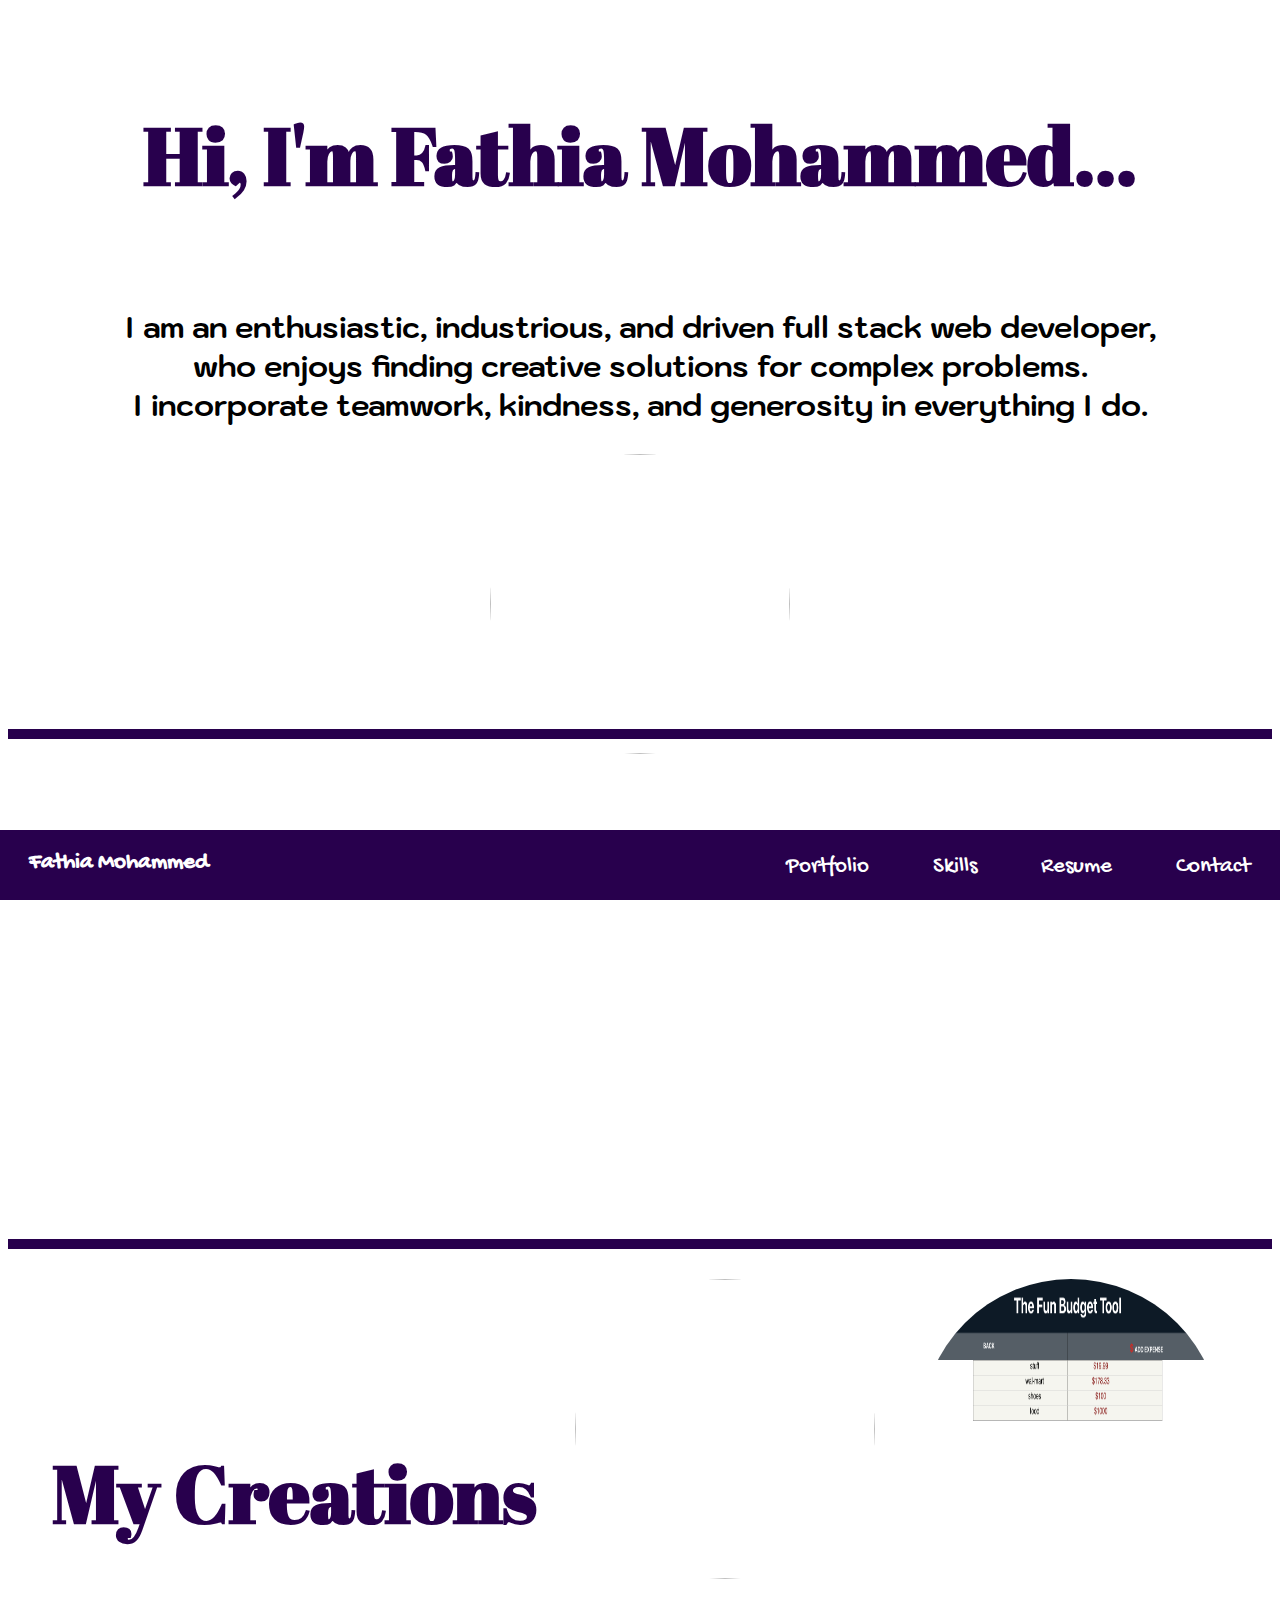
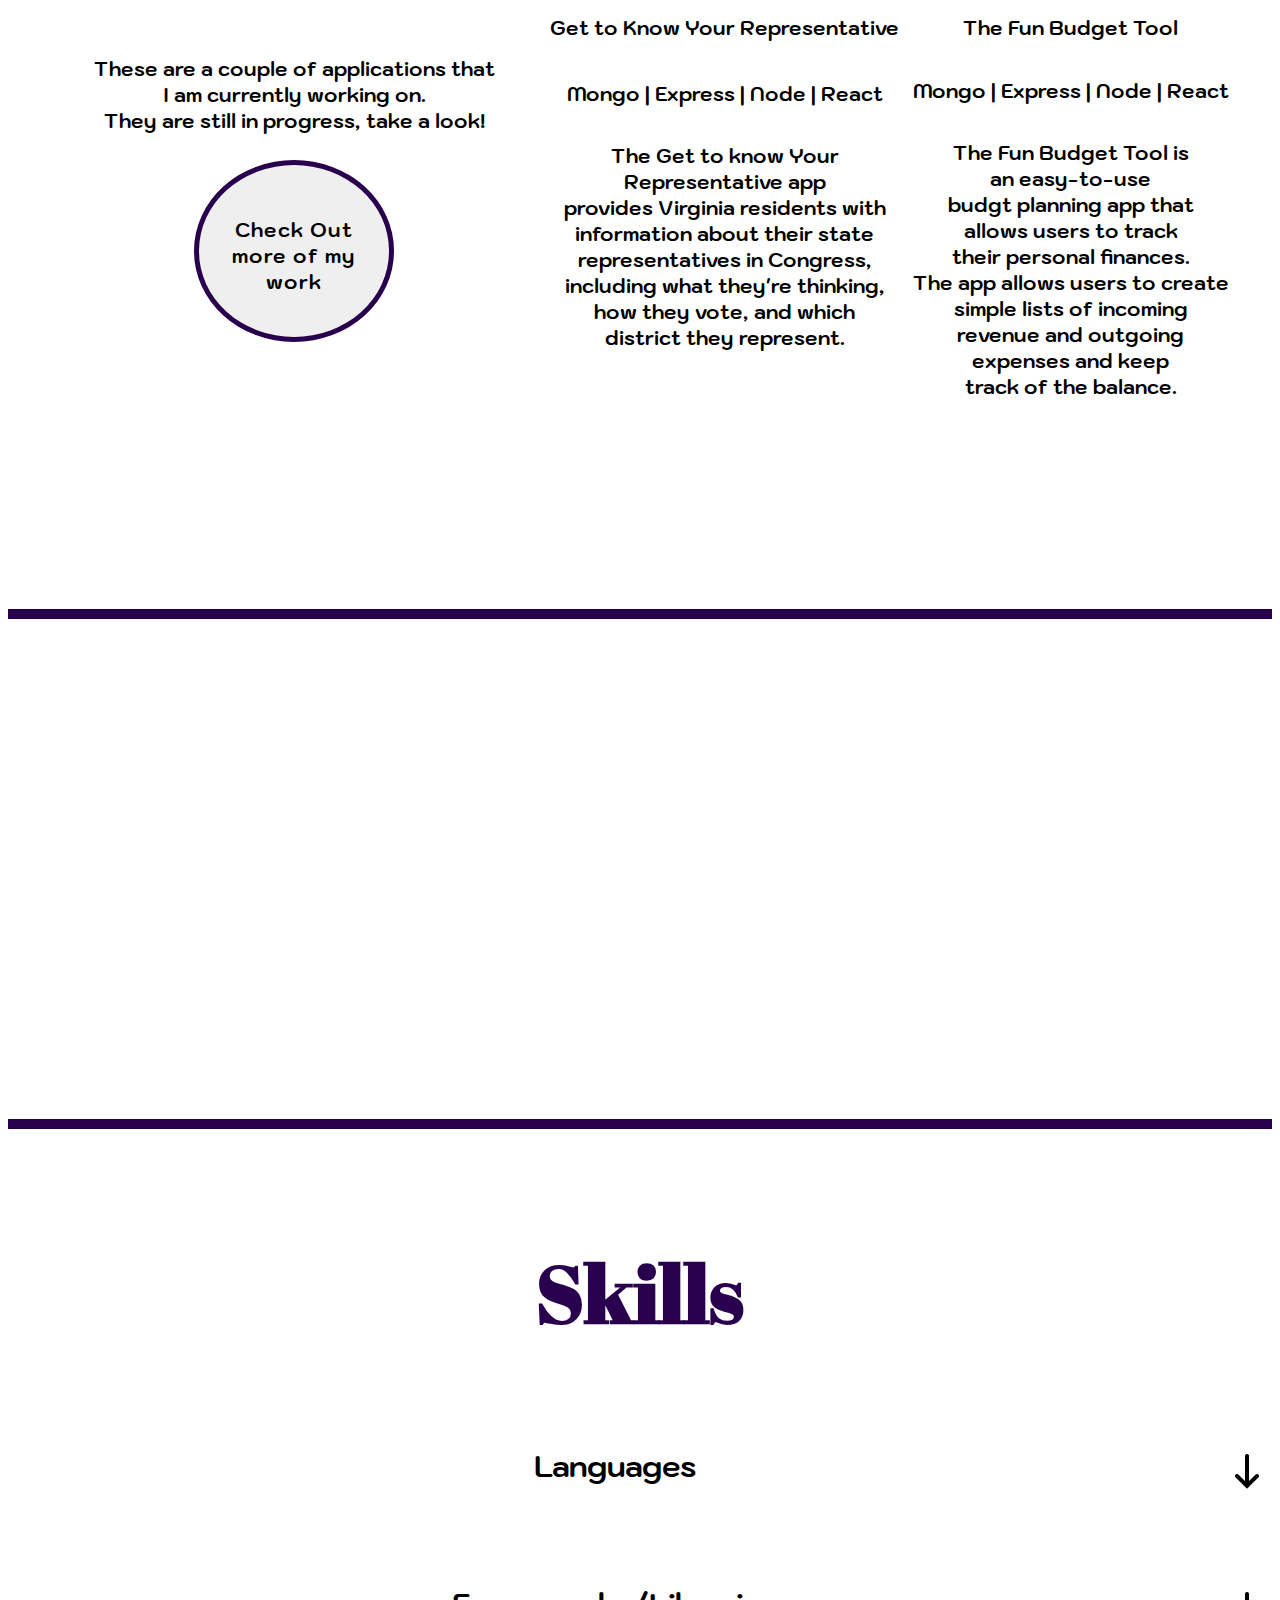
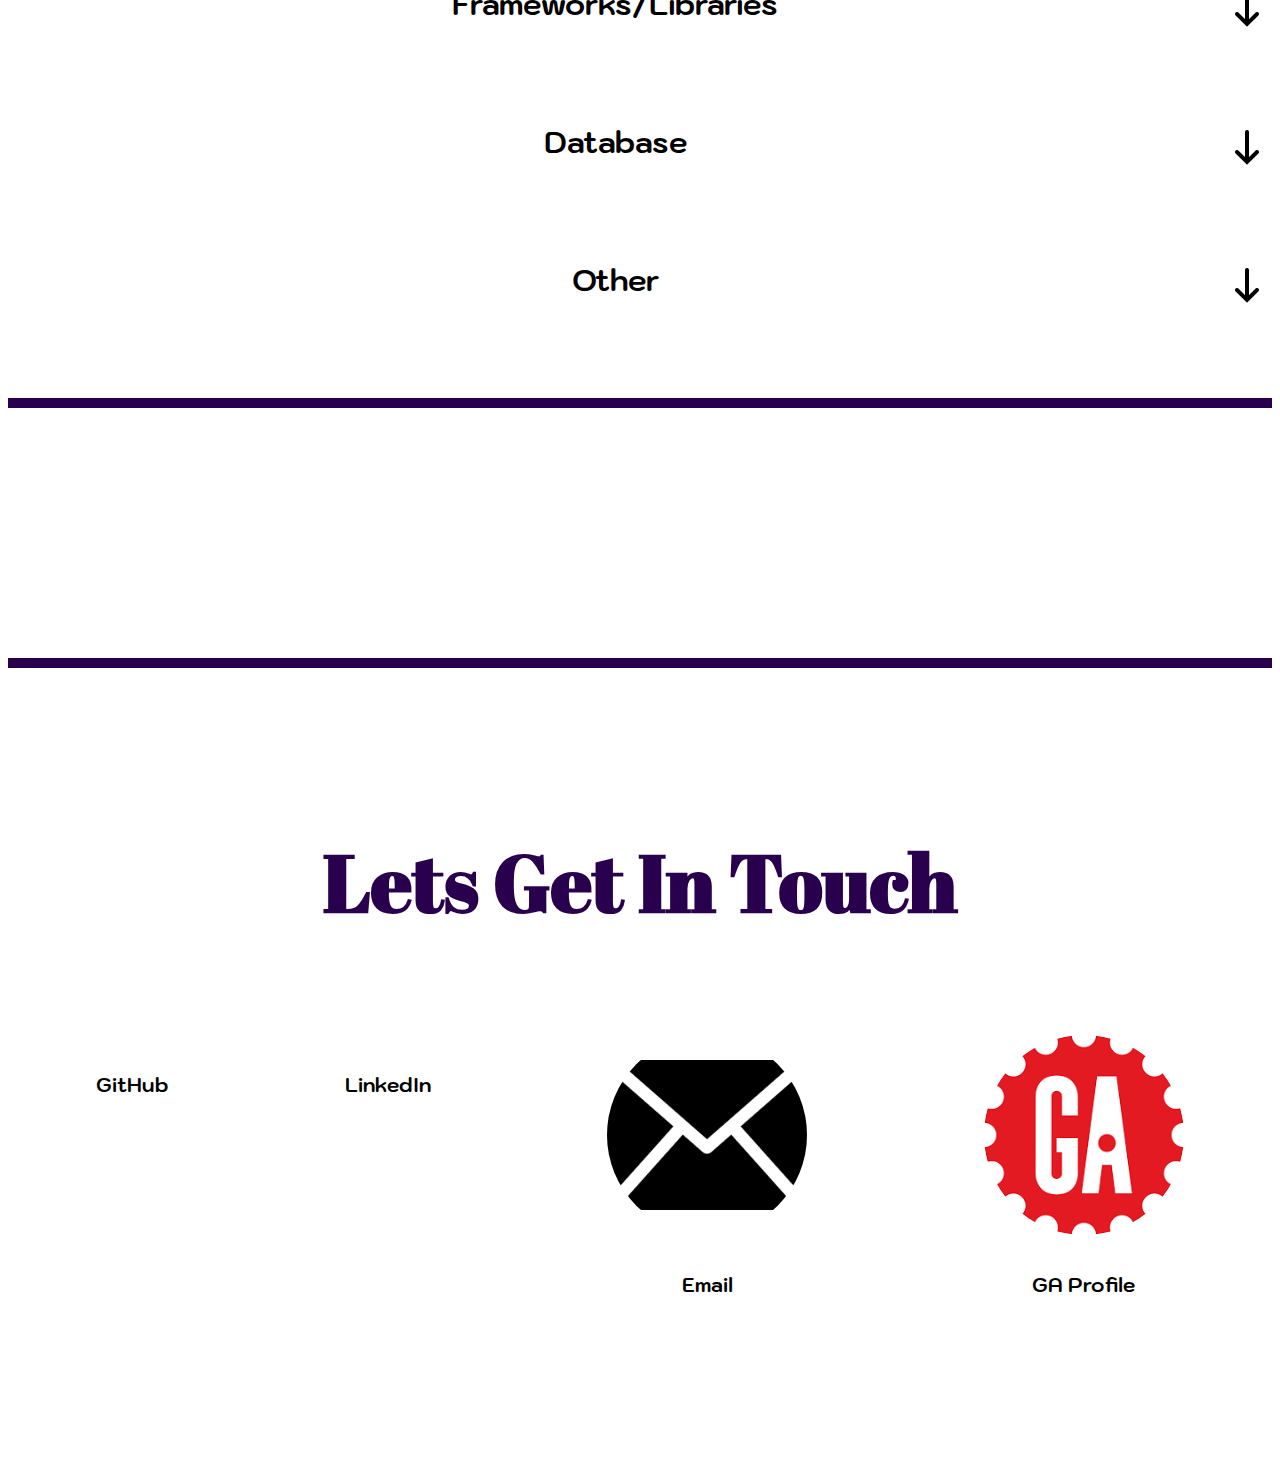
==== commit 8f790f57: "2" ====
--- a/index.html
+++ b/index.html
@@ -20,19 +20,19 @@
                          <!-- <li> <a href="#About">About</a></li> -->
                          <li> <a href="#Portfolio">Portfolio</a></li>
                          <li> <a href="#Skills">Skills</a></li>
-                         <li> <a href="./img/Resume (3).pdf">Resume</a></li>
+                         <li> <a href="./img/Resume (9).pdf">Resume</a></li>
                          <li> <a href="#Contact">Contact</a></li>
          
                      </ul>
                  </nav>
         </header>
+
+        
         <div id="top-home">
-                        <!-- <div class="colortop"> </div> -->
 
-        <h1 id="name">Hi, I'm Fathia... </h1>
+        <h1 id="name">Hi, I'm Fathia Mohammed... </h1>
         
         <div >
-                <!-- <button class="btn" onclick="myFunction()">About</button> -->
                 <div > <h3>I am an enthusiastic, industrious, and driven full stack web developer,<br> who enjoys finding creative solutions for complex problems. <br>I incorporate teamwork, kindness, and generosity in everything I do.</h3></div>
         </div>
         <img src="./img/GA_02_-15.jpg" alt="">
@@ -49,12 +49,13 @@
          <div class="colortop"> </div>
          <div id="Portfolio">
                 <div class="work">
-                  <h1>My Work</h1>
+                  <h1>My Creations</h1>
                   <!-- <h3>These are a couple of applications that I am currently working on. These applications are not fully done, however, they will be done shorty </h3> -->
                   <h4>These are a couple of applications that <br>I am currently working on.  
                         <br>
-                They are still in progress...</h4>
-                  <button id="btn"><a href="./myWork.html"><h4 >Check Out more of my work</h4></a></button>
+                They are still in progress, take a look!</h4>
+                  <button id="btn"><a id="" href="./myWork.html"><h4 >Check Out more of my work</h4></a></button>
+                  <!-- <h6>Copyright © Fathia Mohammed 2018</h6> -->
                   
 
                 </div>
@@ -140,15 +141,15 @@
 
         <div id="Contact">
                         <div class="colortop"> </div>
-                        <h1>Contact</h1>
-                <div class="icon">
-                        <a class='logo-text' href="https://github.com/FATHIA123" target="_blank"><i class="fab fa-github fa-10x"></i><h4 >GitHub</h4></a>
-                        
-                        <a class='logo-text' href="https://www.linkedin.com/feed/" target="_blank"><i class="fab fa-linkedin fa-10x"></i><h4 >LinkedIn</h4></a>  
-                        <a class='logo-text' href="mailto:mohammedfo5429@gmail.com" target="_blank"><img id="GAprofile" src="./img/mail-black-envelope-symbol.png" alt=""></i><h4 >Email</h4></a> 
-                        <a class='logo-text' href="https://profiles.generalassemb.ly/profiles/fathia-mohammed" target="_blank"><img id="GAprofile" src="./img/GAProfilepic.png" alt=""><h4 >GA Profile</h4></a>
-
-                </div>      
+                        <h1>Lets Get In Touch</h1>
+                        <div class="icon">
+                                <a class='logo-text' href="https://github.com/FATHIA123" target="_blank"><i class="fab fa-github fa-10x"></i><h4 >GitHub</h4></a>
+                                
+                                <a class='logo-text' href="https://www.linkedin.com/feed/" target="_blank"><i class="fab fa-linkedin fa-10x"></i><h4 >LinkedIn</h4></a>  
+                                <a class='logo-text' href="mailto:mohammedfo5429@gmail.com" target="_blank"><img id="GAprofile" src="./img/mail-black-envelope-symbol.png" alt=""></i><h4 >Email</h4></a> 
+                                <a class='logo-text' href="https://profiles.generalassemb.ly/profiles/fathia-mohammed" target="_blank"><img id="GAprofile" src="./img/GAProfilepic.png" alt=""><h4 >GA Profile</h4></a>
+                                
+                        </div>      
         </div>
     
 
@@ -166,7 +167,7 @@
 //   }
 // }
 
-x.onclick
+// x.onclick
 </script>
 </body>
 </html>--- a/style.css
+++ b/style.css
@@ -107,6 +107,7 @@
     font-family: 'Kodchasan', sans-serif;
     font-size: 20px;
     /* color: #862d59; */
+    color: black;
 
 }
 
@@ -133,10 +134,9 @@
     padding: 0.5em 0.6em;
     text-align: center;
     /* text-decoration: none; */
-    text-shadow: 0 1px 0 rgba(0, 0, 0, 0.01);
+    /* text-shadow: 0 1px 0 rgba(0, 0, 0, 0.01); */
     /* transition: all 0.2s ease 0s; */
     vertical-align: middle;
-    color:black;
     margin: 0 auto;
  font-size: 30px;
  border-radius: 50%;
@@ -162,17 +162,17 @@
 
 a{
     text-align: center;
-    color: grey;
+    color: white;
     text-decoration: none;
     font-family: 'Gochi Hand', cursive;
-    font-size: 1.2vw;
+    font-size: 1.8vw;
     
 }
 
 a:hover{
     color:#d9d9d9;
     transition: -16px;
-    font-size: 1.8vw;
+    font-size: 1.9vw;
     /* animation: 
     pulse 3s ease infinite alternate,
     nudge 5s linear infinite alternate; */
@@ -239,12 +239,13 @@
     /* animation: shake 0.5s; 
       animation-iteration-count: infinite;; */
       color: black;
+      font-size: 1.3vw;
 
 }
 
 .logo-text:hover{
     color: black;
-    font-size: 1.5vw;
+    font-size: 1.3vw;
 }
 .colortop {
     min-height: 10px;
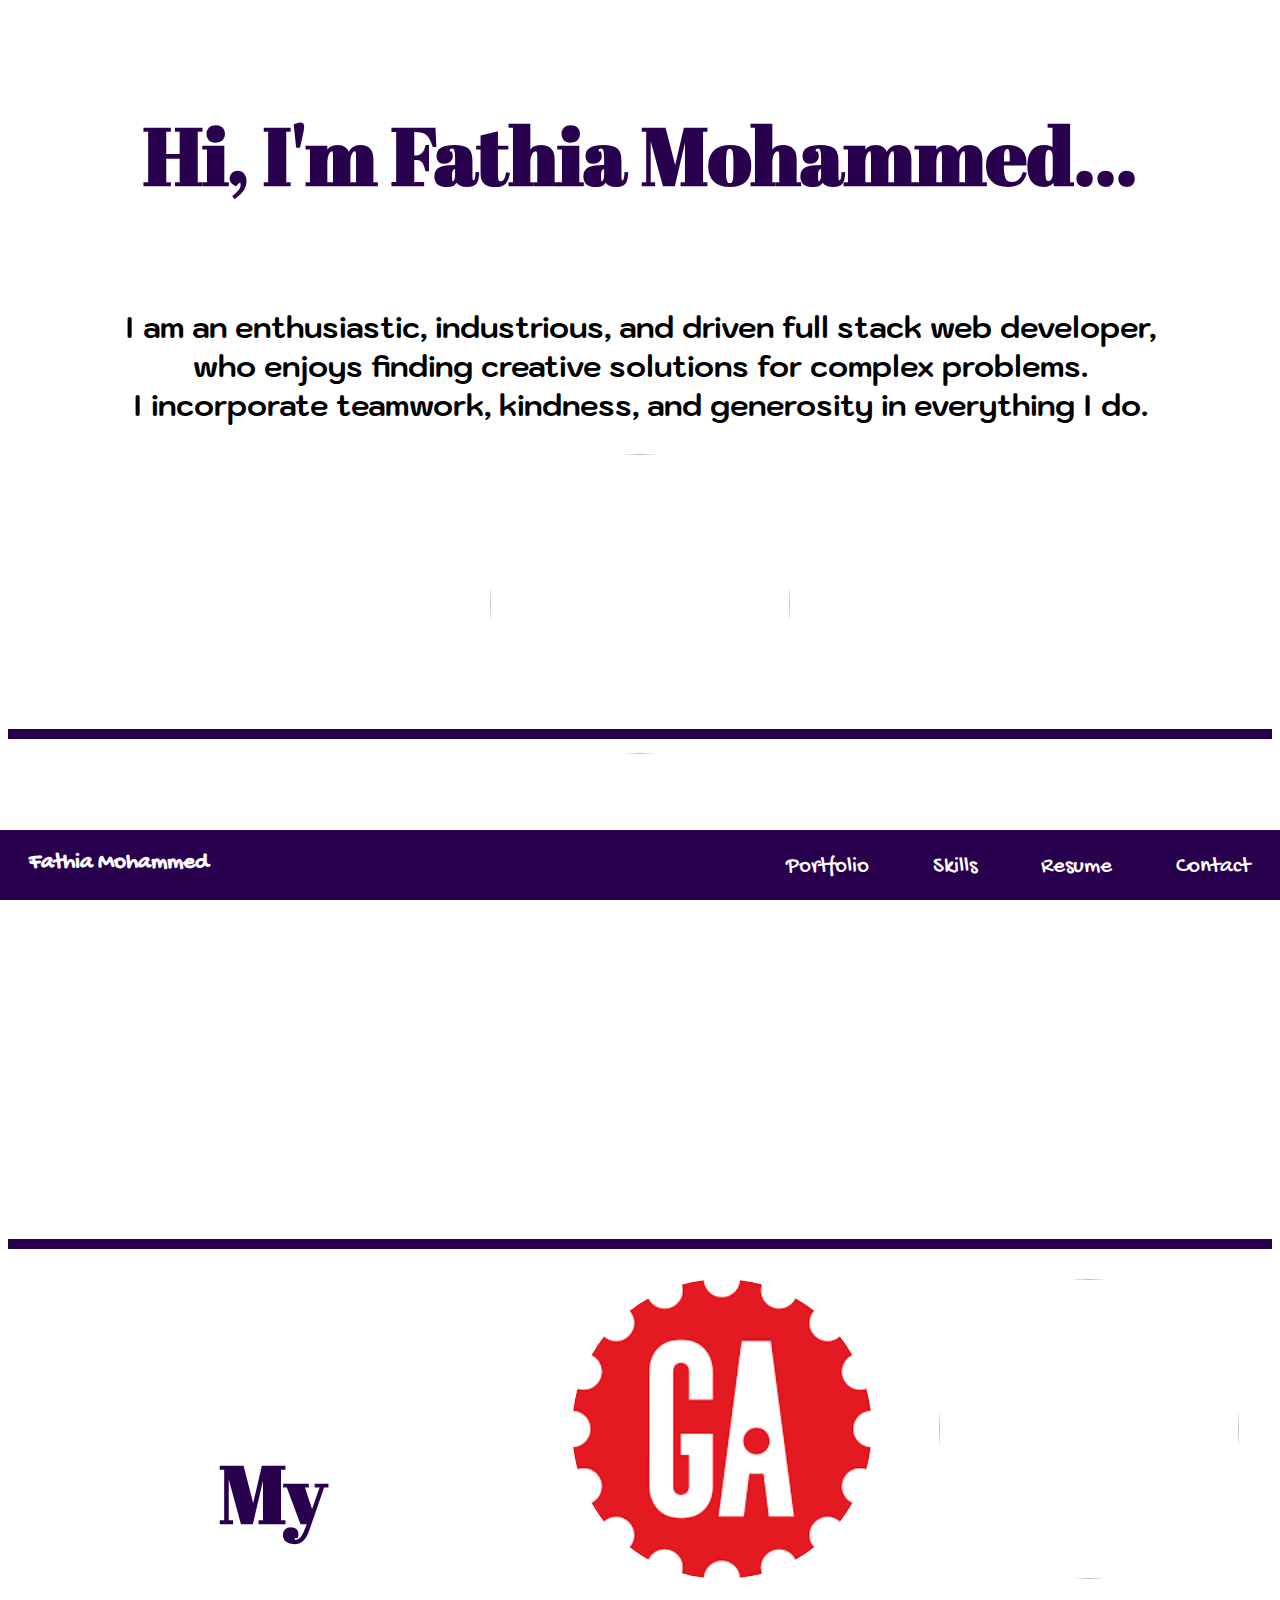
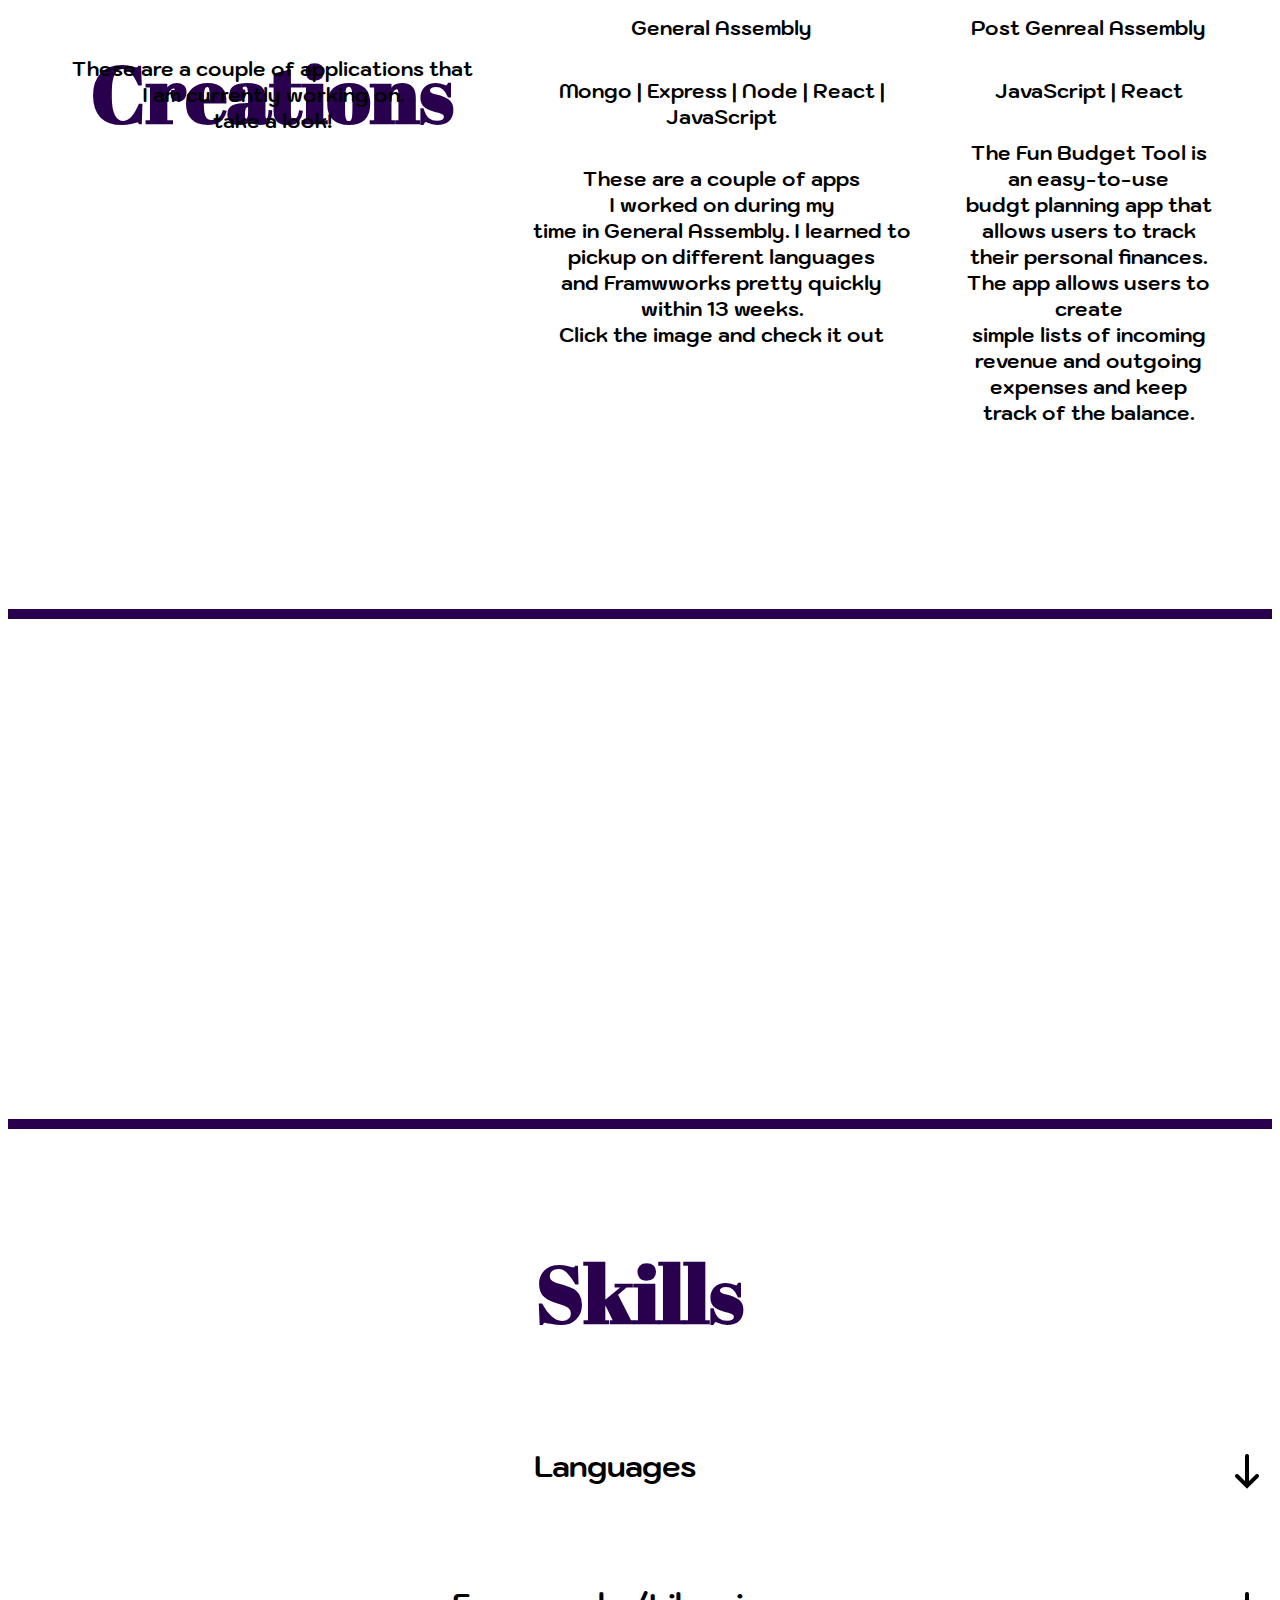
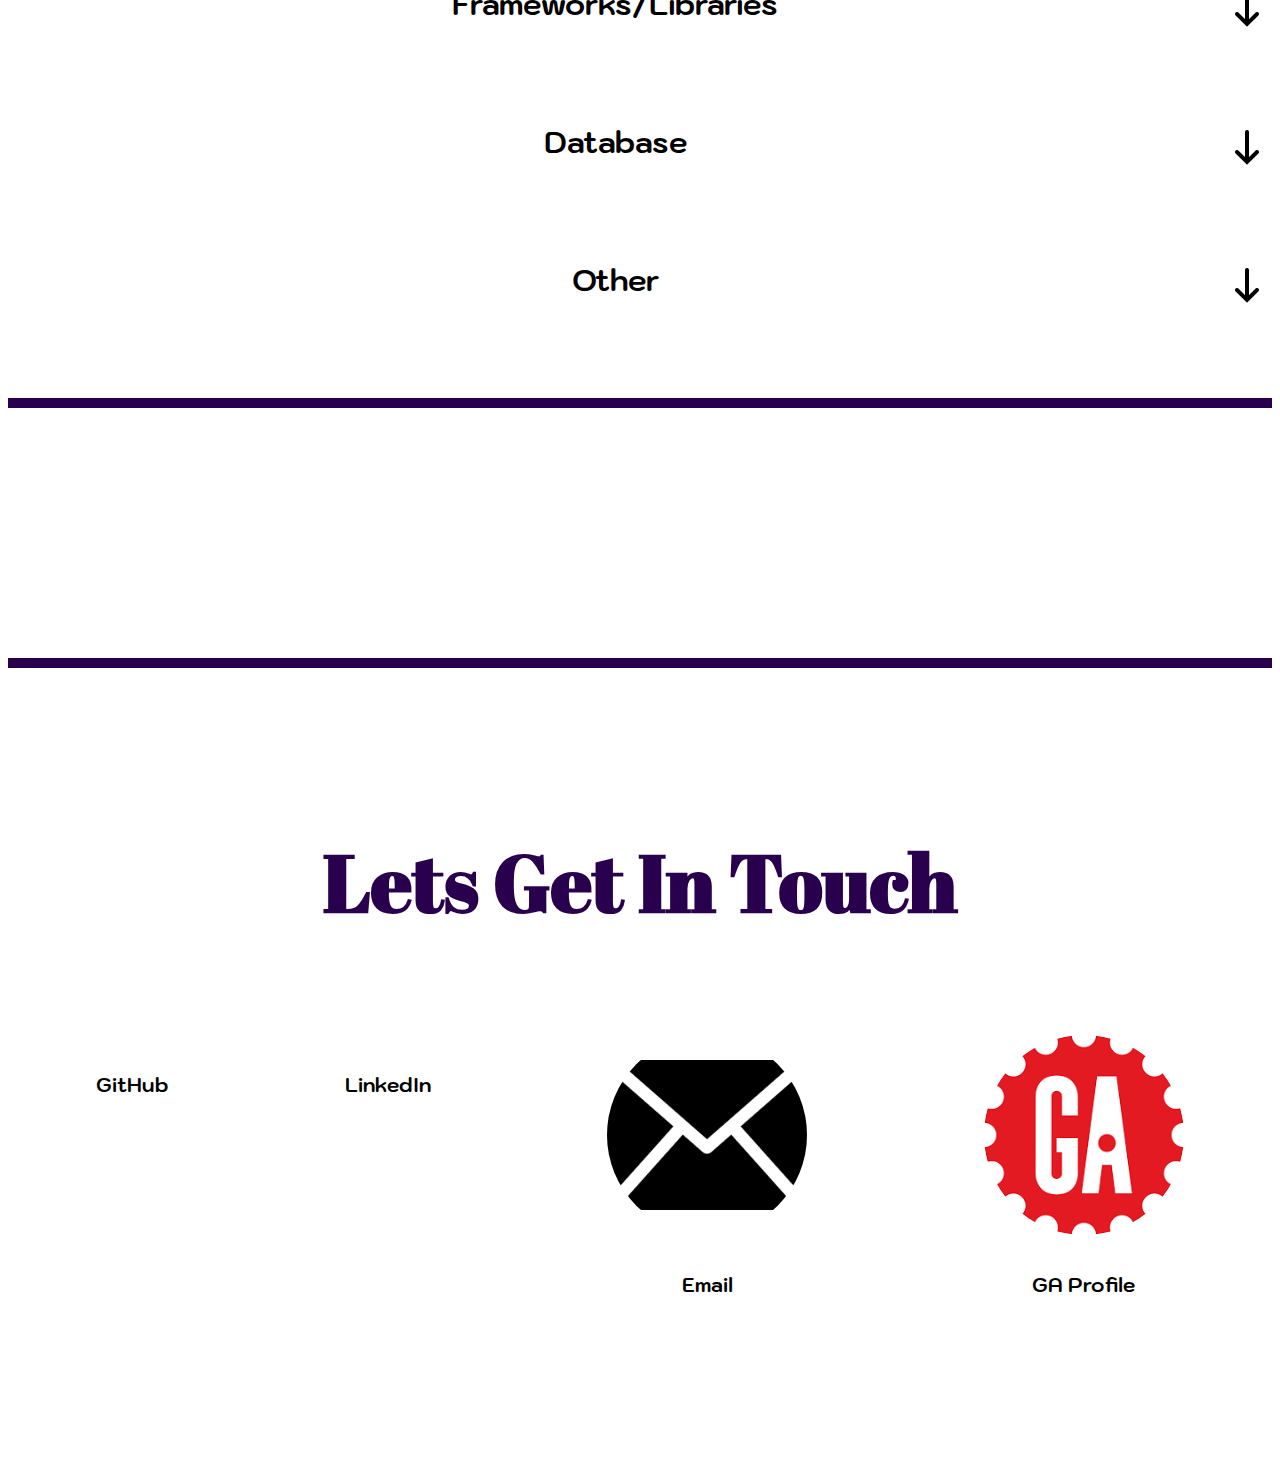
==== commit 6a5012c5: "made changes on the my creation" ====
--- a/index.html
+++ b/index.html
@@ -20,7 +20,7 @@
                          <!-- <li> <a href="#About">About</a></li> -->
                          <li> <a href="#Portfolio">Portfolio</a></li>
                          <li> <a href="#Skills">Skills</a></li>
-                         <li> <a href="./img/Resume (9).pdf">Resume</a></li>
+                         <li> <a href="./img/Resume (10).pdf">Resume</a></li>
                          <li> <a href="#Contact">Contact</a></li>
          
                      </ul>
@@ -53,8 +53,8 @@
                   <!-- <h3>These are a couple of applications that I am currently working on. These applications are not fully done, however, they will be done shorty </h3> -->
                   <h4>These are a couple of applications that <br>I am currently working on.  
                         <br>
-                They are still in progress, take a look!</h4>
-                  <button id="btn"><a id="" href="./myWork.html"><h4 >Check Out more of my work</h4></a></button>
+                 take a look!</h4>
+                  <!-- <button id="btn"><a id="" href="./myWork.html"><h4 >Check Out more of my work</h4></a></button> -->
                   <!-- <h6>Copyright © Fathia Mohammed 2018</h6> -->
                   
 
@@ -66,17 +66,22 @@
                         </div> -->
 
                         <div class="project4">
-                                        <a href="http://who-represents-me.surge.sh/" target="_blank"><img src="./img/minimal.png" alt=""></a>
-                                        <h4>Get to Know Your Representative  <a href="https://github.com/FATHIA123/project4-2"><i class="fab fa-github fa-2x"></i></a></h4>
-                                        <h4>Mongo | Express | Node | React </h4>
-                                        <h4> The Get to know Your <br>
-                                                Representative app <br>
-                                                 provides Virginia residents with <br>
-                                                information about their state <br>
-                                                representatives in Congress, <br>
-                                                including what they're thinking, <br>
-                                                how they vote, and which <br>
-                                                district they represent.
+                  <!-- <button id="btn"><a id="" href="./myWork.html"><h4 >Check Out more of my work</h4></a></button> -->
+
+                <!-- <a href="http://who-represents-me.surge.sh/" target="_blank"><img src="./img/minimal.png" alt=""></a> -->
+                                      
+                <a href="./myWork.html" target="_blank"><img src="./img/GAProfilepic.png" alt=""></a>
+                
+                
+                <h4> General Assembly</h4>
+                                        <h4>Mongo | Express | Node | React | JavaScript</h4>
+                                        <h4> These are a couple of apps <br>
+                                                I worked on during my <br>
+                                                 time in General Assembly. I learned to<br>
+                                                 pickup on different languages <br>
+                                                and Framwworks pretty quickly <br>
+                                                within 13 weeks.<br>
+                                                Click the image and check it out <br>
                                         </h4>
                                 </div>
                                         
@@ -85,9 +90,9 @@
 
                 <div class="div2">
                         <div class="project3">  
-                                <a href="http://the-fun-budget-tool.surge.sh/" target="_blank"> <img src="./img/Screen Shot 2019-03-26 at 5.22.04 PM.png" alt=""></a>
-                                <h4>The Fun Budget Tool  <i class="fab fa-github fa-2x"></i></h4>
-                                <h4>Mongo | Express | Node | React </h4>
+                                <a href="./AppChallenge.html" target="_blank"> <img src="./img/trent-erwin-338084-unsplash.jpg" alt=""></a>
+                                <h4>Post Genreal Assembly </h4>
+                                <h4> JavaScript | React </h4>
                                         <h4>The Fun Budget Tool is <br>
                                                 an easy-to-use <br>
                                                 budgt planning app that<br>
@@ -145,7 +150,7 @@
                         <div class="icon">
                                 <a class='logo-text' href="https://github.com/FATHIA123" target="_blank"><i class="fab fa-github fa-10x"></i><h4 >GitHub</h4></a>
                                 
-                                <a class='logo-text' href="https://www.linkedin.com/feed/" target="_blank"><i class="fab fa-linkedin fa-10x"></i><h4 >LinkedIn</h4></a>  
+                                <a class='logo-text' href="https://www.linkedin.com/in/fathia-mohammed/" target="_blank"><i class="fab fa-linkedin fa-10x"></i><h4 >LinkedIn</h4></a>  
                                 <a class='logo-text' href="mailto:mohammedfo5429@gmail.com" target="_blank"><img id="GAprofile" src="./img/mail-black-envelope-symbol.png" alt=""></i><h4 >Email</h4></a> 
                                 <a class='logo-text' href="https://profiles.generalassemb.ly/profiles/fathia-mohammed" target="_blank"><img id="GAprofile" src="./img/GAProfilepic.png" alt=""><h4 >GA Profile</h4></a>
                                 
